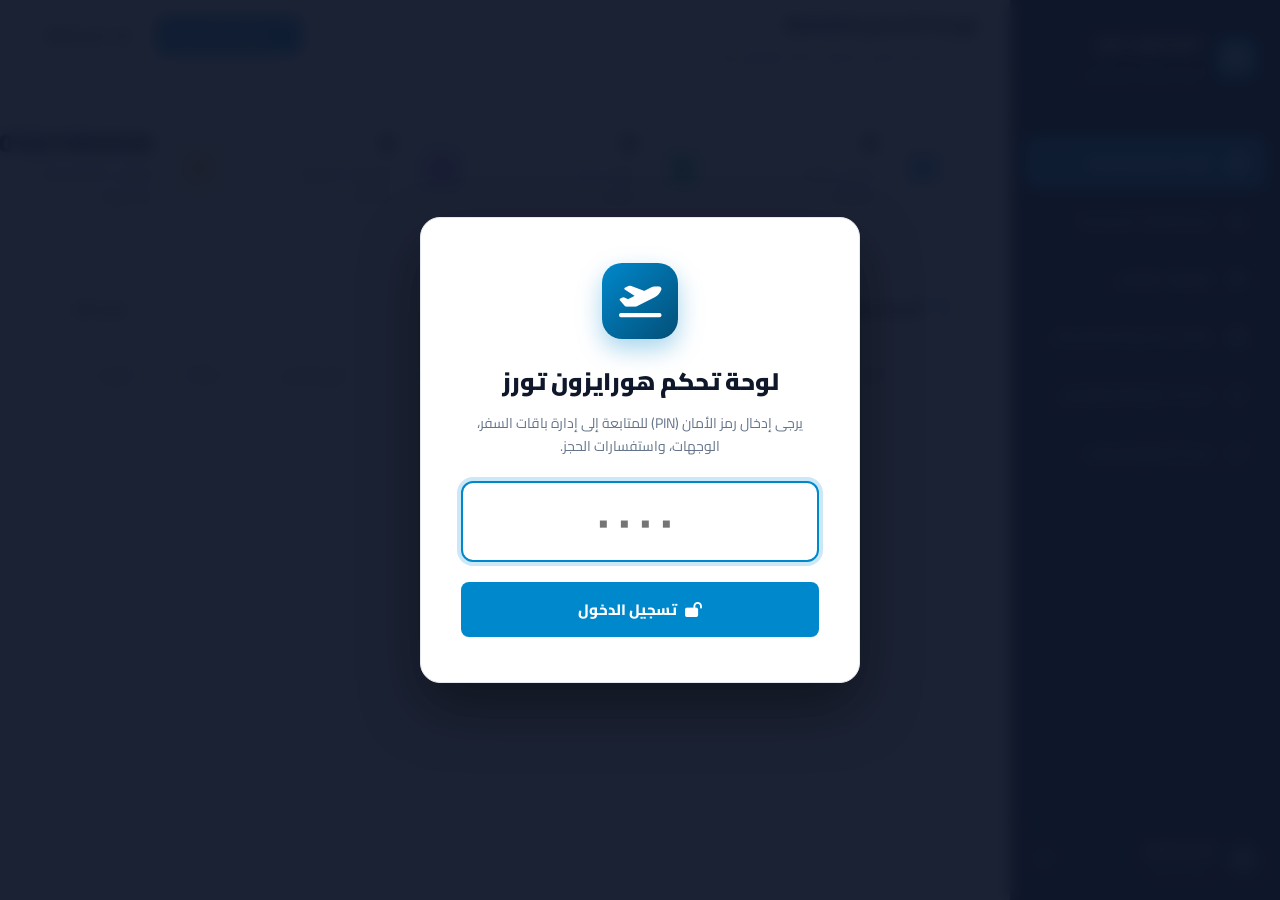
==== admin/index.html @ 6a856ed8 "Initial commit for Horizon Luxury Tours & Travel Agency with Admin Panel" ====
<!DOCTYPE html>
<html lang="ar" dir="rtl">
<head>
  <meta charset="UTF-8">
  <meta name="viewport" content="width=device-width, initial-scale=1.0">
  <title>لوحة التحكم الإدارية | هورايزون تورز للسياحة والسفر</title>
  <!-- Google Fonts: Cairo -->
  <link rel="preconnect" href="https://fonts.googleapis.com">
  <link rel="preconnect" href="https://fonts.gstatic.com" crossorigin>
  <link href="https://fonts.googleapis.com/css2?family=Cairo:wght@400;600;700;800;900&display=swap" rel="stylesheet">
  <!-- Font Awesome 6 -->
  <link rel="stylesheet" href="https://cdnjs.cloudflare.com/ajax/libs/font-awesome/6.5.1/css/all.min.css">
  
  <style>
    :root {
      --primary: #0088cc;
      --primary-hover: #006da3;
      --dark-sidebar: #0f172a;
      --dark-header: #1e293b;
      --bg: #f8fafc;
      --card-bg: #ffffff;
      --border: #e2e8f0;
      --border-focus: #0088cc;
      --text-main: #0f172a;
      --text-muted: #64748b;
      --success: #16a34a;
      --danger: #dc2626;
      --warning: #d97706;
      --font-cairo: 'Cairo', sans-serif;
    }

    * { box-sizing: border-box; margin: 0; padding: 0; }
    
    body {
      font-family: 'Cairo', sans-serif;
      font-size: 15px;
      direction: rtl;
      text-align: right;
      background: var(--bg);
      color: var(--text-main);
      display: flex;
      min-height: 100vh;
      -webkit-font-smoothing: antialiased;
    }

    /* Auth Overlay */
    .auth-overlay {
      position: fixed;
      top: 0; left: 0; width: 100vw; height: 100vh;
      background: rgba(15, 23, 42, 0.95);
      backdrop-filter: blur(8px);
      z-index: 99999;
      display: flex;
      align-items: center;
      justify-content: center;
      padding: 20px;
    }
    .auth-card {
      background: #ffffff;
      border-radius: 20px;
      padding: 45px 40px;
      width: 100%;
      max-width: 440px;
      text-align: center;
      box-shadow: 0 25px 60px rgba(0, 0, 0, 0.4);
      border: 1px solid var(--border);
    }
    .auth-icon {
      width: 76px;
      height: 76px;
      background: linear-gradient(135deg, #0088cc, #034f77);
      color: #ffffff;
      border-radius: 20px;
      display: flex;
      align-items: center;
      justify-content: center;
      font-size: 34px;
      margin: 0 auto 20px;
      box-shadow: 0 10px 25px rgba(0, 136, 204, 0.35);
    }
    .auth-title { font-size: 24px; font-weight: 900; margin-bottom: 8px; color: var(--text-main); }
    .auth-desc { font-size: 14px; color: var(--text-muted); margin-bottom: 24px; line-height: 1.6; }
    .auth-pin-input {
      width: 100%;
      font-size: 26px;
      font-weight: 900;
      letter-spacing: 10px;
      text-align: center;
      padding: 14px;
      border: 2px solid var(--border);
      border-radius: 12px;
      outline: none;
      margin-bottom: 20px;
      transition: all 0.25s;
      font-family: inherit;
    }
    .auth-pin-input:focus { border-color: var(--primary); box-shadow: 0 0 0 4px rgba(0, 136, 204, 0.2); }

    /* Sidebar */
    .admin-sidebar {
      width: 270px;
      background: var(--dark-sidebar);
      color: #ffffff;
      display: flex;
      flex-direction: column;
      flex-shrink: 0;
      position: sticky;
      top: 0;
      height: 100vh;
      border-left: 1px solid #1e293b;
      z-index: 100;
      transition: transform 0.3s ease;
    }
    .sidebar-brand {
      padding: 26px 22px;
      border-bottom: 1px solid #1e293b;
      display: flex;
      align-items: center;
      gap: 12px;
    }
    .brand-icon {
      width: 44px;
      height: 44px;
      background: var(--primary);
      border-radius: 12px;
      display: flex;
      align-items: center;
      justify-content: center;
      font-size: 22px;
      color: #fff;
    }
    .brand-text h2 { font-size: 17px; font-weight: 900; color: #ffffff; margin-bottom: 2px; }
    .brand-text span { font-size: 11px; color: #94a3b8; font-weight: 700; letter-spacing: 1px; }

    .sidebar-menu {
      list-style: none;
      padding: 20px 14px;
      display: flex;
      flex-direction: column;
      gap: 6px;
      flex-grow: 1;
      overflow-y: auto;
    }
    .menu-link {
      display: flex;
      align-items: center;
      gap: 14px;
      padding: 13px 18px;
      color: #cbd5e1;
      text-decoration: none;
      border-radius: 10px;
      font-weight: 700;
      font-size: 14px;
      transition: all 0.2s ease;
      cursor: pointer;
    }
    .menu-link i { font-size: 17px; width: 22px; text-align: center; color: #94a3b8; }
    .menu-link:hover { background: #1e293b; color: #ffffff; }
    .menu-link:hover i { color: var(--primary); }
    .menu-link.active {
      background: var(--primary);
      color: #ffffff;
      box-shadow: 0 4px 15px rgba(0, 136, 204, 0.3);
    }
    .menu-link.active i { color: #ffffff; }

    .sidebar-footer {
      padding: 18px;
      border-top: 1px solid #1e293b;
      display: flex;
      align-items: center;
      justify-content: space-between;
    }
    .user-pill { display: flex; align-items: center; gap: 10px; }
    .user-avatar {
      width: 38px; height: 38px;
      border-radius: 50%;
      background: #334155;
      display: flex; align-items: center; justify-content: center;
      font-weight: 900; font-size: 14px; color: #ffffff;
    }
    .user-name { font-size: 13.5px; font-weight: 800; color: #ffffff; }
    .user-role { font-size: 11px; color: #94a3b8; }
    .logout-btn {
      background: transparent;
      border: none;
      color: #94a3b8;
      font-size: 16px;
      cursor: pointer;
      padding: 8px;
      border-radius: 6px;
      transition: color 0.2s;
    }
    .logout-btn:hover { color: #f87171; }

    /* Main Content */
    .admin-main {
      flex-grow: 1;
      display: flex;
      flex-direction: column;
      min-width: 0;
      height: 100vh;
      overflow-y: auto;
    }

    /* Top Navigation */
    .admin-header {
      background: #ffffff;
      height: 72px;
      padding: 0 32px;
      display: flex;
      align-items: center;
      justify-content: space-between;
      border-bottom: 1px solid var(--border);
      position: sticky;
      top: 0;
      z-index: 90;
      flex-shrink: 0;
    }
    .header-title-box h1 { font-size: 20px; font-weight: 900; color: var(--text-main); }
    .header-title-box p { font-size: 12px; color: var(--text-muted); font-weight: 600; margin-top: 2px; }
    .header-actions { display: flex; align-items: center; gap: 14px; }
    
    .btn {
      display: inline-flex;
      align-items: center;
      gap: 8px;
      padding: 10px 18px;
      border-radius: 8px;
      font-family: inherit;
      font-size: 13.5px;
      font-weight: 800;
      cursor: pointer;
      border: 1px solid transparent;
      text-decoration: none;
      transition: all 0.2s ease;
    }
    .btn-primary { background: var(--primary); color: #ffffff; }
    .btn-primary:hover { background: var(--primary-hover); transform: translateY(-1px); }
    .btn-outline { background: #ffffff; border-color: var(--border); color: var(--text-main); }
    .btn-outline:hover { background: #f8fafc; border-color: #cbd5e1; }
    .btn-danger { background: #fef2f2; border-color: #fecaca; color: #dc2626; }
    .btn-danger:hover { background: #fee2e2; }
    .btn-success { background: #f0fdf4; border-color: #bbf7d0; color: #16a34a; }
    .btn-sm { padding: 6px 12px; font-size: 12.5px; }

    /* Content Area */
    .admin-body {
      padding: 32px;
      flex-grow: 1;
    }

    /* Stat Cards */
    .stats-grid {
      display: grid;
      grid-template-columns: repeat(auto-fit, minmax(220px, 1fr));
      gap: 20px;
      margin-bottom: 30px;
    }
    .stat-card {
      background: #ffffff;
      border-radius: 16px;
      padding: 24px;
      border: 1px solid var(--border);
      display: flex;
      align-items: center;
      gap: 18px;
      box-shadow: 0 2px 10px rgba(0,0,0,0.02);
      transition: transform 0.2s, box-shadow 0.2s;
    }
    .stat-card:hover { transform: translateY(-3px); box-shadow: 0 8px 25px rgba(0,0,0,0.06); }
    .stat-icon {
      width: 58px; height: 58px;
      border-radius: 14px;
      display: flex; align-items: center; justify-content: center;
      font-size: 24px; flex-shrink: 0;
    }
    .stat-blue { background: #e0f2fe; color: #0284c7; }
    .stat-green { background: #dcfce7; color: #16a34a; }
    .stat-purple { background: #f3e8ff; color: #9333ea; }
    .stat-amber { background: #fef3c7; color: #d97706; }
    .stat-val { font-size: 26px; font-weight: 900; line-height: 1.1; margin-bottom: 4px; }
    .stat-lbl { font-size: 12.5px; color: var(--text-muted); font-weight: 700; }

    /* Tables & Cards */
    .card-panel {
      background: #ffffff;
      border-radius: 16px;
      border: 1px solid var(--border);
      padding: 26px;
      box-shadow: 0 2px 10px rgba(0,0,0,0.02);
      margin-bottom: 24px;
    }
    .card-panel-header {
      display: flex;
      align-items: center;
      justify-content: space-between;
      margin-bottom: 22px;
      flex-wrap: wrap;
      gap: 14px;
    }
    .card-panel-title { font-size: 18px; font-weight: 900; display: flex; align-items: center; gap: 10px; }
    
    .table-responsive { width: 100%; overflow-x: auto; }
    table.data-table {
      width: 100%;
      border-collapse: collapse;
      text-align: right;
    }
    table.data-table th {
      padding: 14px 16px;
      background: #f8fafc;
      font-size: 12.5px;
      font-weight: 800;
      color: var(--text-muted);
      border-bottom: 1px solid var(--border);
    }
    table.data-table td {
      padding: 14px 16px;
      border-bottom: 1px solid var(--border);
      font-size: 13.5px;
      vertical-align: middle;
    }
    table.data-table tbody tr:hover { background: #f8fafc; }

    .tour-thumb {
      width: 52px;
      height: 52px;
      border-radius: 8px;
      object-fit: cover;
      border: 1px solid var(--border);
    }

    .badge {
      display: inline-block;
      padding: 4px 10px;
      border-radius: 6px;
      font-size: 11.5px;
      font-weight: 800;
    }
    .badge-primary { background: #e0f2fe; color: #0284c7; }
    .badge-success { background: #dcfce7; color: #16a34a; }
    .badge-warning { background: #fef3c7; color: #d97706; }
    .badge-danger { background: #fee2e2; color: #dc2626; }

    /* Forms */
    .form-group { margin-bottom: 18px; }
    .form-label { display: block; font-size: 13px; font-weight: 800; margin-bottom: 6px; color: var(--text-main); }
    .form-control {
      width: 100%;
      padding: 10px 14px;
      font-family: inherit;
      font-size: 13.5px;
      border: 1px solid var(--border);
      border-radius: 8px;
      background: #ffffff;
      outline: none;
      transition: border 0.2s, box-shadow 0.2s;
    }
    .form-control:focus {
      border-color: var(--primary);
      box-shadow: 0 0 0 3px rgba(0, 136, 204, 0.15);
    }
    .form-grid-2 { display: grid; grid-template-columns: 1fr 1fr; gap: 16px; }
    .form-grid-3 { display: grid; grid-template-columns: 1fr 1fr 1fr; gap: 16px; }

    /* Modal */
    .modal-backdrop {
      position: fixed;
      top: 0; left: 0; width: 100vw; height: 100vh;
      background: rgba(15, 23, 42, 0.6);
      backdrop-filter: blur(4px);
      z-index: 1000;
      display: none;
      align-items: center;
      justify-content: center;
      padding: 20px;
    }
    .modal-card {
      background: #ffffff;
      border-radius: 18px;
      width: 100%;
      max-width: 650px;
      max-height: 90vh;
      overflow-y: auto;
      border: 1px solid var(--border);
      box-shadow: 0 20px 50px rgba(0,0,0,0.25);
    }
    .modal-header {
      padding: 20px 24px;
      border-bottom: 1px solid var(--border);
      display: flex;
      align-items: center;
      justify-content: space-between;
      position: sticky;
      top: 0;
      background: #ffffff;
      z-index: 2;
    }
    .modal-header h3 { font-size: 18px; font-weight: 900; }
    .modal-close { background: none; border: none; font-size: 18px; color: var(--text-muted); cursor: pointer; }
    .modal-body { padding: 24px; }
    .modal-footer {
      padding: 16px 24px;
      border-top: 1px solid var(--border);
      display: flex;
      align-items: center;
      justify-content: flex-end;
      gap: 12px;
      position: sticky;
      bottom: 0;
      background: #f8fafc;
      z-index: 2;
    }

    /* Toast Notification */
    .admin-toast {
      position: fixed;
      bottom: 24px;
      left: 24px;
      background: #0f172a;
      color: #ffffff;
      padding: 14px 22px;
      border-radius: 10px;
      box-shadow: 0 10px 30px rgba(0,0,0,0.2);
      font-size: 14px;
      font-weight: 700;
      display: none;
      align-items: center;
      gap: 12px;
      z-index: 9999;
      animation: toastIn 0.3s ease;
    }
    @keyframes toastIn { from { opacity: 0; transform: translateY(20px); } to { opacity: 1; transform: translateY(0); } }

    /* Mobile Responsive */
    .mobile-menu-btn { display: none; }
    @media (max-width: 900px) {
      .admin-sidebar {
        position: fixed;
        left: auto;
        right: -270px;
        top: 0;
        bottom: 0;
        z-index: 9999;
      }
      .admin-sidebar.open {
        right: 0;
      }
      .mobile-menu-btn {
        display: inline-flex;
        background: none;
        border: none;
        font-size: 20px;
        color: var(--text-main);
        cursor: pointer;
      }
      .admin-body { padding: 20px 16px; }
      .form-grid-2, .form-grid-3 { grid-template-columns: 1fr; }
    }
  </style>
</head>
<body>

  <!-- Auth Screen -->
  <div class="auth-overlay" id="authScreen">
    <div class="auth-card">
      <div class="auth-icon">
        <i class="fa-solid fa-plane-departure"></i>
      </div>
      <h2 class="auth-title">لوحة تحكم هورايزون تورز</h2>
      <p class="auth-desc">يرجى إدخال رمز الأمان (PIN) للمتابعة إلى إدارة باقات السفر، الوجهات، واستفسارات الحجز.</p>
      <form onsubmit="handleAuth(event)">
        <input type="password" id="pinInput" class="auth-pin-input" placeholder="••••" maxlength="6" autofocus autocomplete="off">
        <div id="authError" style="display:none; color:#dc2626; font-size:13px; font-weight:800; margin-bottom:14px;">
          <i class="fa-solid fa-circle-exclamation"></i> رمز الأمان غير صحيح، حاول ثانية (الافتراضي: 1234)
        </div>
        <button type="submit" class="btn btn-primary" style="width:100%; justify-content:center; padding:12px; font-size:15px;">
          <i class="fa-solid fa-lock-open"></i> تسجيل الدخول
        </button>
      </form>
    </div>
  </div>

  <!-- Sidebar -->
  <aside class="admin-sidebar" id="adminSidebar">
    <div class="sidebar-brand">
      <div class="brand-icon">
        <i class="fa-solid fa-compass"></i>
      </div>
      <div class="brand-text">
        <h2>هورايزون تورز</h2>
        <span>HORIZON TOURS CMS</span>
      </div>
    </div>

    <ul class="sidebar-menu">
      <li>
        <a class="menu-link active" onclick="switchTab('tabOverview', this)">
          <i class="fa-solid fa-chart-pie"></i>
          <span>نظرة عامة وإحصائيات</span>
        </a>
      </li>
      <li>
        <a class="menu-link" onclick="switchTab('tabTours', this)">
          <i class="fa-solid fa-plane-up"></i>
          <span>إدارة الباقات السياحية</span>
        </a>
      </li>
      <li>
        <a class="menu-link" onclick="switchTab('tabDestinations', this)">
          <i class="fa-solid fa-earth-americas"></i>
          <span>الوجهات والدول</span>
        </a>
      </li>
      <li>
        <a class="menu-link" onclick="switchTab('tabInquiries', this)">
          <i class="fa-solid fa-calendar-check"></i>
          <span>طلبات الحجز والاستفسارات</span>
        </a>
      </li>
      <li>
        <a class="menu-link" onclick="switchTab('tabCMS', this)">
          <i class="fa-solid fa-sliders"></i>
          <span>إعدادات الوكالة والتواصل</span>
        </a>
      </li>
      <li>
        <a href="../index.html" target="_blank" class="menu-link">
          <i class="fa-solid fa-arrow-up-right-from-square"></i>
          <span>زيارة الموقع المباشر</span>
        </a>
      </li>
    </ul>

    <div class="sidebar-footer">
      <div class="user-pill">
        <div class="user-avatar">AD</div>
        <div>
          <div class="user-name">المدير العام</div>
          <div class="user-role">Horizon Admin</div>
        </div>
      </div>
      <button class="logout-btn" onclick="logoutAdmin()" title="تسجيل الخروج">
        <i class="fa-solid fa-right-from-bracket"></i>
      </button>
    </div>
  </aside>

  <!-- Main Container -->
  <main class="admin-main">
    <header class="admin-header">
      <div style="display:flex; align-items:center; gap:14px;">
        <button class="mobile-menu-btn" onclick="toggleSidebar()">
          <i class="fa-solid fa-bars"></i>
        </button>
        <div class="header-title-box">
          <h1 id="headerTitle">لوحة التحكم الشاملة</h1>
          <p>مرحباً بك، إدارة محتوى وحجوزات وكالة هورايزون تورز</p>
        </div>
      </div>

      <div class="header-actions">
        <button class="btn btn-primary btn-sm" onclick="openAddTourModal()">
          <i class="fa-solid fa-plus"></i> إضافة باقة جديدة
        </button>
        <button class="btn btn-outline btn-sm" onclick="exportDataJSON()" title="تحميل ملف البيانات المحدث">
          <i class="fa-solid fa-download"></i> تصدير JSON
        </button>
      </div>
    </header>

    <div class="admin-body">
      <!-- 1. OVERVIEW TAB -->
      <section id="tabOverview" class="admin-tab-pane">
        <div class="stats-grid">
          <div class="stat-card">
            <div class="stat-icon stat-blue"><i class="fa-solid fa-plane"></i></div>
            <div>
              <div class="stat-val" id="statToursCount">0</div>
              <div class="stat-lbl">إجمالي الباقات السياحية</div>
            </div>
          </div>
          <div class="stat-card">
            <div class="stat-icon stat-green"><i class="fa-solid fa-calendar-check"></i></div>
            <div>
              <div class="stat-val" id="statInquiriesCount">0</div>
              <div class="stat-lbl">طلبات الحجز الواردة</div>
            </div>
          </div>
          <div class="stat-card">
            <div class="stat-icon stat-purple"><i class="fa-solid fa-map-location-dot"></i></div>
            <div>
              <div class="stat-val" id="statDestsCount">5</div>
              <div class="stat-lbl">الوجهات العالمية النشطة</div>
            </div>
          </div>
          <div class="stat-card">
            <div class="stat-icon stat-amber"><i class="fa-brands fa-whatsapp"></i></div>
            <div>
              <div class="stat-val" id="statWhatsApp">01027093535</div>
              <div class="stat-lbl">واتساب الاستفسارات والحجوزات</div>
            </div>
          </div>
        </div>

        <div class="card-panel">
          <div class="card-panel-header">
            <div class="card-panel-title">
              <i class="fa-solid fa-clock-rotate-left" style="color:var(--primary);"></i>
              <span>أحدث طلبات الحجز والاستفسارات</span>
            </div>
            <button class="btn btn-outline btn-sm" onclick="switchTab('tabInquiries')">عرض الكل</button>
          </div>
          <div class="table-responsive">
            <table class="data-table">
              <thead>
                <tr>
                  <th>#</th>
                  <th>العميل</th>
                  <th>رقم الهاتف</th>
                  <th>الباقة المطلوبة</th>
                  <th>عدد المسافرين</th>
                  <th>تاريخ السفر</th>
                  <th>الحالة</th>
                  <th>الإجراء</th>
                </tr>
              </thead>
              <tbody id="overviewRecentInquiries">
                <!-- Injected via JS -->
              </tbody>
            </table>
          </div>
        </div>
      </section>

      <!-- 2. TOURS TAB -->
      <section id="tabTours" class="admin-tab-pane" style="display:none;">
        <div class="card-panel">
          <div class="card-panel-header">
            <div class="card-panel-title">
              <i class="fa-solid fa-plane-up" style="color:var(--primary);"></i>
              <span>قائمة الباقات السياحية الفاخرة</span>
            </div>
            <div style="display:flex; gap:10px; flex-wrap:wrap;">
              <input type="text" id="tourSearchInput" class="form-control" placeholder="بحث باسم الباقة أو الوجهة..." style="width:240px;" oninput="filterAdminTours()">
              <button class="btn btn-primary btn-sm" onclick="openAddTourModal()">
                <i class="fa-solid fa-plus"></i> إضافة باقة
              </button>
            </div>
          </div>

          <div class="table-responsive">
            <table class="data-table">
              <thead>
                <tr>
                  <th>الصورة</th>
                  <th>اسم الباقة</th>
                  <th>الوجهة</th>
                  <th>المدة</th>
                  <th>السعر (ر.س)</th>
                  <th>الشارة</th>
                  <th>مميزة</th>
                  <th>الإجراءات</th>
                </tr>
              </thead>
              <tbody id="toursTableBody">
                <!-- Injected via JS -->
              </tbody>
            </table>
          </div>
        </div>
      </section>

      <!-- 3. DESTINATIONS TAB -->
      <section id="tabDestinations" class="admin-tab-pane" style="display:none;">
        <div class="card-panel">
          <div class="card-panel-header">
            <div class="card-panel-title">
              <i class="fa-solid fa-earth-americas" style="color:var(--primary);"></i>
              <span>الوجهات السياحية المعتمدة</span>
            </div>
            <button class="btn btn-primary btn-sm" onclick="openAddDestModal()">
              <i class="fa-solid fa-plus"></i> إضافة وجهة
            </button>
          </div>

          <div class="table-responsive">
            <table class="data-table">
              <thead>
                <tr>
                  <th>الصورة</th>
                  <th>اسم الوجهة</th>
                  <th>المعرف (Slug)</th>
                  <th>الشارة الترويجية</th>
                  <th>الوصف المختصر</th>
                  <th>الإجراءات</th>
                </tr>
              </thead>
              <tbody id="destinationsTableBody">
                <!-- Injected via JS -->
              </tbody>
            </table>
          </div>
        </div>
      </section>

      <!-- 4. INQUIRIES TAB -->
      <section id="tabInquiries" class="admin-tab-pane" style="display:none;">
        <div class="card-panel">
          <div class="card-panel-header">
            <div class="card-panel-title">
              <i class="fa-solid fa-calendar-check" style="color:var(--primary);"></i>
              <span>سجل طلبات الحجز والاستفسارات</span>
            </div>
            <button class="btn btn-danger btn-sm" onclick="clearAllInquiries()">
              <i class="fa-solid fa-trash"></i> مسح السجل
            </button>
          </div>

          <div class="table-responsive">
            <table class="data-table">
              <thead>
                <tr>
                  <th>#</th>
                  <th>الاسم</th>
                  <th>الهاتف</th>
                  <th>البريد الإلكتروني</th>
                  <th>الباقة</th>
                  <th>التاريخ</th>
                  <th>الأفراد</th>
                  <th>ملاحظات</th>
                  <th>الإجراء</th>
                </tr>
              </thead>
              <tbody id="inquiriesTableBody">
                <!-- Injected via JS -->
              </tbody>
            </table>
          </div>
        </div>
      </section>

      <!-- 5. CMS TAB -->
      <section id="tabCMS" class="admin-tab-pane" style="display:none;">
        <div class="card-panel">
          <div class="card-panel-header">
            <div class="card-panel-title">
              <i class="fa-solid fa-sliders" style="color:var(--primary);"></i>
              <span>بيانات الوكالة والتواصل المباشر</span>
            </div>
            <button class="btn btn-primary btn-sm" onclick="saveCMSData()">
              <i class="fa-solid fa-floppy-disk"></i> حفظ التعديلات
            </button>
          </div>

          <form id="cmsForm" onsubmit="event.preventDefault(); saveCMSData();">
            <div class="form-grid-2">
              <div class="form-group">
                <label class="form-label">اسم الوكالة بالعربية</label>
                <input type="text" id="cmsAgencyName" class="form-control" value="وكالة هورايزون تورز للسياحة والسفر">
              </div>
              <div class="form-group">
                <label class="form-label">اسم الوكالة بالإنجليزية</label>
                <input type="text" id="cmsAgencyEn" class="form-control" value="HORIZON LUXURY TOURS">
              </div>
            </div>

            <div class="form-grid-3">
              <div class="form-group">
                <label class="form-label">رقم واتساب الحجوزات</label>
                <input type="text" id="cmsWhatsApp" class="form-control" value="01027093535">
              </div>
              <div class="form-group">
                <label class="form-label">الخط الساخن الموحد</label>
                <input type="text" id="cmsHotline" class="form-control" value="9200 88 777">
              </div>
              <div class="form-group">
                <label class="form-label">البريد الإلكتروني الرسمي</label>
                <input type="email" id="cmsEmail" class="form-control" value="concierge@horizon-tours.com">
              </div>
            </div>

            <div class="form-grid-2">
              <div class="form-group">
                <label class="form-label">العنوان والمقر الرئيسي</label>
                <input type="text" id="cmsAddress" class="form-control" value="برج المملكة، طريق الملك فهد، الرياض، المملكة العربية السعودية">
              </div>
              <div class="form-group">
                <label class="form-label">أوقات العمل واستقبال الاتصالات</label>
                <input type="text" id="cmsWorkingHours" class="form-control" value="السبت إلى الخميس: 9:00 ص - 10:00 م (خدمة الطوارئ 24/7)">
              </div>
            </div>

            <div class="form-grid-2">
              <div class="form-group">
                <label class="form-label">رمز أمان لوحة التحكم (PIN الجديد)</label>
                <input type="text" id="cmsAdminPin" class="form-control" value="1234" maxlength="6">
              </div>
              <div class="form-group">
                <label class="form-label">رقم الترخيص السياحي والاعتماد الدولي</label>
                <input type="text" id="cmsLicense" class="form-control" value="ترخيص وزارة السياحة رقم 73491/ت | عضو منظمة IATA المعتمد">
              </div>
            </div>

            <button type="submit" class="btn btn-primary" style="margin-top:10px;">
              <i class="fa-solid fa-check"></i> تطبيق وحفظ الإعدادات
            </button>
          </form>
        </div>
      </section>
    </div>
  </main>

  <!-- Modal: Add / Edit Tour -->
  <div class="modal-backdrop" id="tourModal">
    <div class="modal-card">
      <div class="modal-header">
        <h3 id="tourModalTitle">إضافة باقة سياحية جديدة</h3>
        <button class="modal-close" onclick="closeTourModal()"><i class="fa-solid fa-xmark"></i></button>
      </div>
      <form id="tourForm" onsubmit="handleSaveTour(event)">
        <div class="modal-body">
          <input type="hidden" id="modalTourId">
          <div class="form-group">
            <label class="form-label">عنوان الباقة *</label>
            <input type="text" id="modalTourName" class="form-control" required placeholder="مثال: رحلة المالديف الفاخرة">
          </div>
          <div class="form-grid-2">
            <div class="form-group">
              <label class="form-label">الوجهة *</label>
              <select id="modalTourDest" class="form-control" required>
                <option value="maldives">جزر المالديف</option>
                <option value="switzerland">سويسرا والألب</option>
                <option value="turkey">تركيا وكابادوكيا</option>
                <option value="egypt">مصر والأهرامات</option>
                <option value="alula">العلا التاريخية</option>
              </select>
            </div>
            <div class="form-group">
              <label class="form-label">المدة الزمنية *</label>
              <input type="text" id="modalTourDuration" class="form-control" required placeholder="مثال: 6 أيام / 5 ليالٍ">
            </div>
          </div>
          <div class="form-grid-2">
            <div class="form-group">
              <label class="form-label">السعر الحالي (ر.س) *</label>
              <input type="number" id="modalTourPrice" class="form-control" required placeholder="4850">
            </div>
            <div class="form-group">
              <label class="form-label">السعر السابق (قبل الخصم)</label>
              <input type="number" id="modalTourOldPrice" class="form-control" placeholder="6200">
            </div>
          </div>
          <div class="form-grid-2">
            <div class="form-group">
              <label class="form-label">الشارة الترويجية (Badge)</label>
              <input type="text" id="modalTourBadge" class="form-control" placeholder="خصم 22% أو الأكثر طلباً">
            </div>
            <div class="form-group">
              <label class="form-label">مسار صورة الباقة *</label>
              <input type="text" id="modalTourImage" class="form-control" required placeholder="images/maldives.jpg">
            </div>
          </div>
          <div class="form-group">
            <label class="form-label">وصف الباقة المختصر *</label>
            <textarea id="modalTourDesc" class="form-control" rows="3" required placeholder="شرح موجز عن الإقامة والخدمات..."></textarea>
          </div>
        </div>
        <div class="modal-footer">
          <button type="button" class="btn btn-outline" onclick="closeTourModal()">إلغاء</button>
          <button type="submit" class="btn btn-primary"><i class="fa-solid fa-floppy-disk"></i> حفظ الباقة</button>
        </div>
      </form>
    </div>
  </div>

  <!-- Toast -->
  <div class="admin-toast" id="adminToast">
    <i class="fa-solid fa-circle-check" style="color:#22c55e;"></i>
    <span id="toastMsg">تم تنفيذ العملية بنجاح!</span>
  </div>

  <script src="js/admin.js"></script>
</body>
</html>
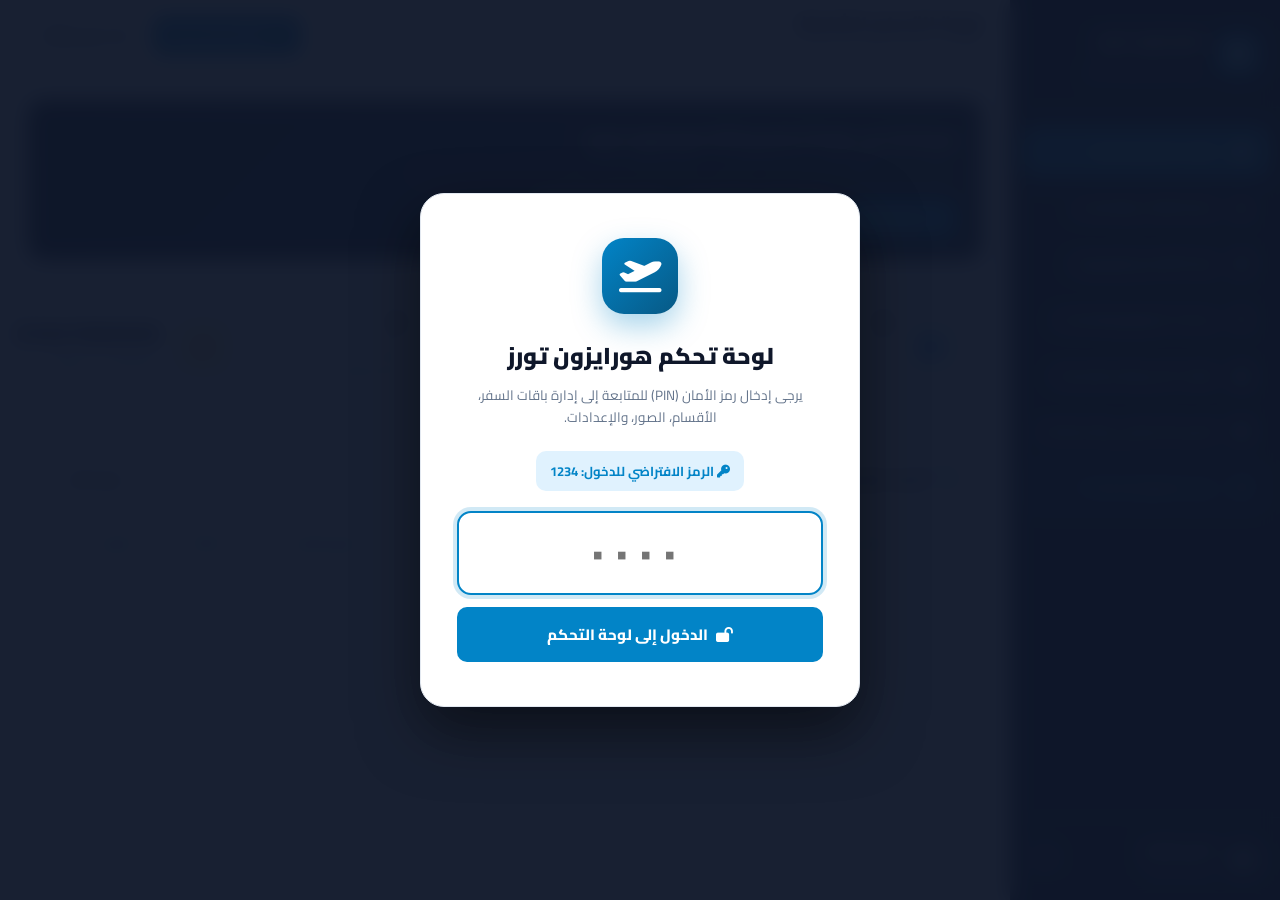
==== commit 7c2a43ea: "feat: complete real-time executive admin panel with full CRUD, device image upload, PIN 1234, and li" ====
--- a/admin/index.html
+++ b/admin/index.html
@@ -3,37 +3,37 @@
 <head>
   <meta charset="UTF-8">
   <meta name="viewport" content="width=device-width, initial-scale=1.0">
-  <title>لوحة التحكم الإدارية | هورايزون تورز للسياحة والسفر</title>
+  <title>لوحة التحكم الشاملة | هورايزون تورز للسياحة والسفر</title>
   <!-- Google Fonts: Cairo -->
   <link rel="preconnect" href="https://fonts.googleapis.com">
   <link rel="preconnect" href="https://fonts.gstatic.com" crossorigin>
-  <link href="https://fonts.googleapis.com/css2?family=Cairo:wght@400;600;700;800;900&display=swap" rel="stylesheet">
+  <link href="https://fonts.googleapis.com/css2?family=Cairo:wght@400;500;600;700;800;900&display=swap" rel="stylesheet">
   <!-- Font Awesome 6 -->
   <link rel="stylesheet" href="https://cdnjs.cloudflare.com/ajax/libs/font-awesome/6.5.1/css/all.min.css">
   
   <style>
     :root {
-      --primary: #0088cc;
-      --primary-hover: #006da3;
-      --dark-sidebar: #0f172a;
-      --dark-header: #1e293b;
+      --primary: #0284c7;
+      --primary-hover: #0369a1;
+      --primary-light: #e0f2fe;
+      --sidebar-bg: #0f172a;
+      --sidebar-hover: #1e293b;
       --bg: #f8fafc;
       --card-bg: #ffffff;
       --border: #e2e8f0;
-      --border-focus: #0088cc;
       --text-main: #0f172a;
       --text-muted: #64748b;
       --success: #16a34a;
       --danger: #dc2626;
       --warning: #d97706;
-      --font-cairo: 'Cairo', sans-serif;
+      --radius: 14px;
     }
 
     * { box-sizing: border-box; margin: 0; padding: 0; }
-    
+
     body {
       font-family: 'Cairo', sans-serif;
-      font-size: 15px;
+      font-size: 14.5px;
       direction: rtl;
       text-align: right;
       background: var(--bg);
@@ -43,12 +43,12 @@
       -webkit-font-smoothing: antialiased;
     }
 
-    /* Auth Overlay */
+    /* Auth Screen */
     .auth-overlay {
       position: fixed;
       top: 0; left: 0; width: 100vw; height: 100vh;
-      background: rgba(15, 23, 42, 0.95);
-      backdrop-filter: blur(8px);
+      background: rgba(15, 23, 42, 0.96);
+      backdrop-filter: blur(10px);
       z-index: 99999;
       display: flex;
       align-items: center;
@@ -57,49 +57,59 @@
     }
     .auth-card {
       background: #ffffff;
-      border-radius: 20px;
-      padding: 45px 40px;
+      border-radius: 24px;
+      padding: 44px 36px;
       width: 100%;
       max-width: 440px;
       text-align: center;
-      box-shadow: 0 25px 60px rgba(0, 0, 0, 0.4);
+      box-shadow: 0 25px 60px rgba(0, 0, 0, 0.5);
       border: 1px solid var(--border);
     }
     .auth-icon {
       width: 76px;
       height: 76px;
-      background: linear-gradient(135deg, #0088cc, #034f77);
+      background: linear-gradient(135deg, #0284c7, #075985);
       color: #ffffff;
-      border-radius: 20px;
+      border-radius: 22px;
       display: flex;
       align-items: center;
       justify-content: center;
       font-size: 34px;
       margin: 0 auto 20px;
-      box-shadow: 0 10px 25px rgba(0, 136, 204, 0.35);
-    }
-    .auth-title { font-size: 24px; font-weight: 900; margin-bottom: 8px; color: var(--text-main); }
-    .auth-desc { font-size: 14px; color: var(--text-muted); margin-bottom: 24px; line-height: 1.6; }
+      box-shadow: 0 12px 30px rgba(2, 132, 199, 0.35);
+    }
+    .auth-title { font-size: 23px; font-weight: 900; margin-bottom: 8px; color: var(--text-main); }
+    .auth-desc { font-size: 13.5px; color: var(--text-muted); margin-bottom: 22px; line-height: 1.6; }
     .auth-pin-input {
       width: 100%;
-      font-size: 26px;
+      font-size: 28px;
       font-weight: 900;
-      letter-spacing: 10px;
+      letter-spacing: 12px;
       text-align: center;
       padding: 14px;
       border: 2px solid var(--border);
-      border-radius: 12px;
+      border-radius: 14px;
       outline: none;
-      margin-bottom: 20px;
+      margin-bottom: 12px;
       transition: all 0.25s;
       font-family: inherit;
     }
-    .auth-pin-input:focus { border-color: var(--primary); box-shadow: 0 0 0 4px rgba(0, 136, 204, 0.2); }
+    .auth-pin-input:focus { border-color: var(--primary); box-shadow: 0 0 0 4px rgba(2, 132, 199, 0.18); }
+    .auth-hint {
+      font-size: 13px;
+      color: #0284c7;
+      font-weight: 700;
+      margin-bottom: 20px;
+      background: var(--primary-light);
+      padding: 8px 14px;
+      border-radius: 10px;
+      display: inline-block;
+    }
 
     /* Sidebar */
     .admin-sidebar {
       width: 270px;
-      background: var(--dark-sidebar);
+      background: var(--sidebar-bg);
       color: #ffffff;
       display: flex;
       flex-direction: column;
@@ -112,7 +122,7 @@
       transition: transform 0.3s ease;
     }
     .sidebar-brand {
-      padding: 26px 22px;
+      padding: 24px 20px;
       border-bottom: 1px solid #1e293b;
       display: flex;
       align-items: center;
@@ -129,12 +139,12 @@
       font-size: 22px;
       color: #fff;
     }
-    .brand-text h2 { font-size: 17px; font-weight: 900; color: #ffffff; margin-bottom: 2px; }
+    .brand-text h2 { font-size: 16.5px; font-weight: 900; color: #ffffff; margin-bottom: 2px; }
     .brand-text span { font-size: 11px; color: #94a3b8; font-weight: 700; letter-spacing: 1px; }
 
     .sidebar-menu {
       list-style: none;
-      padding: 20px 14px;
+      padding: 18px 12px;
       display: flex;
       flex-direction: column;
       gap: 6px;
@@ -145,22 +155,22 @@
       display: flex;
       align-items: center;
       gap: 14px;
-      padding: 13px 18px;
+      padding: 12px 16px;
       color: #cbd5e1;
       text-decoration: none;
-      border-radius: 10px;
+      border-radius: 12px;
       font-weight: 700;
       font-size: 14px;
       transition: all 0.2s ease;
       cursor: pointer;
     }
     .menu-link i { font-size: 17px; width: 22px; text-align: center; color: #94a3b8; }
-    .menu-link:hover { background: #1e293b; color: #ffffff; }
-    .menu-link:hover i { color: var(--primary); }
+    .menu-link:hover { background: var(--sidebar-hover); color: #ffffff; }
+    .menu-link:hover i { color: #38bdf8; }
     .menu-link.active {
       background: var(--primary);
       color: #ffffff;
-      box-shadow: 0 4px 15px rgba(0, 136, 204, 0.3);
+      box-shadow: 0 4px 15px rgba(2, 132, 199, 0.35);
     }
     .menu-link.active i { color: #ffffff; }
 
@@ -185,13 +195,13 @@
       background: transparent;
       border: none;
       color: #94a3b8;
-      font-size: 16px;
+      font-size: 17px;
       cursor: pointer;
       padding: 8px;
-      border-radius: 6px;
-      transition: color 0.2s;
-    }
-    .logout-btn:hover { color: #f87171; }
+      border-radius: 8px;
+      transition: all 0.2s;
+    }
+    .logout-btn:hover { color: #f87171; background: rgba(239, 68, 68, 0.1); }
 
     /* Main Content */
     .admin-main {
@@ -207,7 +217,7 @@
     .admin-header {
       background: #ffffff;
       height: 72px;
-      padding: 0 32px;
+      padding: 0 28px;
       display: flex;
       align-items: center;
       justify-content: space-between;
@@ -217,16 +227,16 @@
       z-index: 90;
       flex-shrink: 0;
     }
-    .header-title-box h1 { font-size: 20px; font-weight: 900; color: var(--text-main); }
+    .header-title-box h1 { font-size: 19px; font-weight: 900; color: var(--text-main); }
     .header-title-box p { font-size: 12px; color: var(--text-muted); font-weight: 600; margin-top: 2px; }
-    .header-actions { display: flex; align-items: center; gap: 14px; }
+    .header-actions { display: flex; align-items: center; gap: 10px; }
     
     .btn {
       display: inline-flex;
       align-items: center;
       gap: 8px;
       padding: 10px 18px;
-      border-radius: 8px;
+      border-radius: 10px;
       font-family: inherit;
       font-size: 13.5px;
       font-weight: 800;
@@ -242,35 +252,35 @@
     .btn-danger { background: #fef2f2; border-color: #fecaca; color: #dc2626; }
     .btn-danger:hover { background: #fee2e2; }
     .btn-success { background: #f0fdf4; border-color: #bbf7d0; color: #16a34a; }
-    .btn-sm { padding: 6px 12px; font-size: 12.5px; }
+    .btn-sm { padding: 7px 14px; font-size: 12.5px; }
 
     /* Content Area */
     .admin-body {
-      padding: 32px;
+      padding: 28px;
       flex-grow: 1;
     }
 
     /* Stat Cards */
     .stats-grid {
       display: grid;
-      grid-template-columns: repeat(auto-fit, minmax(220px, 1fr));
-      gap: 20px;
-      margin-bottom: 30px;
+      grid-template-columns: repeat(auto-fit, minmax(210px, 1fr));
+      gap: 18px;
+      margin-bottom: 26px;
     }
     .stat-card {
       background: #ffffff;
       border-radius: 16px;
-      padding: 24px;
+      padding: 22px;
       border: 1px solid var(--border);
       display: flex;
       align-items: center;
-      gap: 18px;
-      box-shadow: 0 2px 10px rgba(0,0,0,0.02);
+      gap: 16px;
+      box-shadow: 0 2px 8px rgba(0,0,0,0.02);
       transition: transform 0.2s, box-shadow 0.2s;
     }
-    .stat-card:hover { transform: translateY(-3px); box-shadow: 0 8px 25px rgba(0,0,0,0.06); }
+    .stat-card:hover { transform: translateY(-2px); box-shadow: 0 8px 24px rgba(0,0,0,0.05); }
     .stat-icon {
-      width: 58px; height: 58px;
+      width: 54px; height: 54px;
       border-radius: 14px;
       display: flex; align-items: center; justify-content: center;
       font-size: 24px; flex-shrink: 0;
@@ -279,27 +289,44 @@
     .stat-green { background: #dcfce7; color: #16a34a; }
     .stat-purple { background: #f3e8ff; color: #9333ea; }
     .stat-amber { background: #fef3c7; color: #d97706; }
-    .stat-val { font-size: 26px; font-weight: 900; line-height: 1.1; margin-bottom: 4px; }
-    .stat-lbl { font-size: 12.5px; color: var(--text-muted); font-weight: 700; }
+    .stat-val { font-size: 24px; font-weight: 900; line-height: 1.1; margin-bottom: 4px; }
+    .stat-lbl { font-size: 12px; color: var(--text-muted); font-weight: 700; }
+
+    /* Quick Action Banner */
+    .quick-actions-bar {
+      background: linear-gradient(135deg, #0f172a, #1e293b);
+      color: #ffffff;
+      border-radius: 16px;
+      padding: 22px 26px;
+      display: flex;
+      align-items: center;
+      justify-content: space-between;
+      gap: 16px;
+      margin-bottom: 26px;
+      flex-wrap: wrap;
+    }
+    .quick-actions-bar h3 { font-size: 18px; font-weight: 900; margin-bottom: 4px; color: #fff; }
+    .quick-actions-bar p { font-size: 13px; color: #94a3b8; }
+    .quick-actions-btns { display: flex; gap: 10px; flex-wrap: wrap; }
 
     /* Tables & Cards */
     .card-panel {
       background: #ffffff;
       border-radius: 16px;
       border: 1px solid var(--border);
-      padding: 26px;
-      box-shadow: 0 2px 10px rgba(0,0,0,0.02);
+      padding: 24px;
+      box-shadow: 0 2px 8px rgba(0,0,0,0.02);
       margin-bottom: 24px;
     }
     .card-panel-header {
       display: flex;
       align-items: center;
       justify-content: space-between;
-      margin-bottom: 22px;
+      margin-bottom: 20px;
       flex-wrap: wrap;
       gap: 14px;
     }
-    .card-panel-title { font-size: 18px; font-weight: 900; display: flex; align-items: center; gap: 10px; }
+    .card-panel-title { font-size: 17.5px; font-weight: 900; display: flex; align-items: center; gap: 10px; }
     
     .table-responsive { width: 100%; overflow-x: auto; }
     table.data-table {
@@ -308,15 +335,16 @@
       text-align: right;
     }
     table.data-table th {
-      padding: 14px 16px;
+      padding: 13px 16px;
       background: #f8fafc;
-      font-size: 12.5px;
+      font-size: 12px;
       font-weight: 800;
       color: var(--text-muted);
       border-bottom: 1px solid var(--border);
+      white-space: nowrap;
     }
     table.data-table td {
-      padding: 14px 16px;
+      padding: 13px 16px;
       border-bottom: 1px solid var(--border);
       font-size: 13.5px;
       vertical-align: middle;
@@ -324,11 +352,12 @@
     table.data-table tbody tr:hover { background: #f8fafc; }
 
     .tour-thumb {
-      width: 52px;
-      height: 52px;
+      width: 58px;
+      height: 48px;
       border-radius: 8px;
       object-fit: cover;
       border: 1px solid var(--border);
+      display: block;
     }
 
     .badge {
@@ -337,6 +366,7 @@
       border-radius: 6px;
       font-size: 11.5px;
       font-weight: 800;
+      white-space: nowrap;
     }
     .badge-primary { background: #e0f2fe; color: #0284c7; }
     .badge-success { background: #dcfce7; color: #16a34a; }
@@ -352,24 +382,60 @@
       font-family: inherit;
       font-size: 13.5px;
       border: 1px solid var(--border);
-      border-radius: 8px;
+      border-radius: 10px;
       background: #ffffff;
       outline: none;
       transition: border 0.2s, box-shadow 0.2s;
     }
     .form-control:focus {
       border-color: var(--primary);
-      box-shadow: 0 0 0 3px rgba(0, 136, 204, 0.15);
+      box-shadow: 0 0 0 3px rgba(2, 132, 199, 0.15);
     }
     .form-grid-2 { display: grid; grid-template-columns: 1fr 1fr; gap: 16px; }
     .form-grid-3 { display: grid; grid-template-columns: 1fr 1fr 1fr; gap: 16px; }
+
+    /* Image Upload UI */
+    .image-uploader-box {
+      border: 2px dashed #cbd5e1;
+      border-radius: 12px;
+      padding: 16px;
+      text-align: center;
+      background: #f8fafc;
+      transition: border-color 0.2s;
+      cursor: pointer;
+      position: relative;
+    }
+    .image-uploader-box:hover { border-color: var(--primary); }
+    .image-preview-thumb {
+      width: 100%;
+      max-height: 160px;
+      object-fit: cover;
+      border-radius: 8px;
+      margin-top: 10px;
+      border: 1px solid var(--border);
+      display: none;
+    }
+    .preset-pill {
+      display: inline-block;
+      padding: 4px 10px;
+      background: #f1f5f9;
+      border-radius: 6px;
+      font-size: 11.5px;
+      font-weight: 700;
+      color: #334155;
+      cursor: pointer;
+      margin: 2px;
+      border: 1px solid #e2e8f0;
+      transition: all 0.2s;
+    }
+    .preset-pill:hover { background: #e0f2fe; color: #0284c7; border-color: #38bdf8; }
 
     /* Modal */
     .modal-backdrop {
       position: fixed;
       top: 0; left: 0; width: 100vw; height: 100vh;
-      background: rgba(15, 23, 42, 0.6);
-      backdrop-filter: blur(4px);
+      background: rgba(15, 23, 42, 0.7);
+      backdrop-filter: blur(5px);
       z-index: 1000;
       display: none;
       align-items: center;
@@ -378,13 +444,13 @@
     }
     .modal-card {
       background: #ffffff;
-      border-radius: 18px;
+      border-radius: 20px;
       width: 100%;
-      max-width: 650px;
+      max-width: 680px;
       max-height: 90vh;
       overflow-y: auto;
       border: 1px solid var(--border);
-      box-shadow: 0 20px 50px rgba(0,0,0,0.25);
+      box-shadow: 0 20px 60px rgba(0,0,0,0.3);
     }
     .modal-header {
       padding: 20px 24px;
@@ -398,7 +464,7 @@
       z-index: 2;
     }
     .modal-header h3 { font-size: 18px; font-weight: 900; }
-    .modal-close { background: none; border: none; font-size: 18px; color: var(--text-muted); cursor: pointer; }
+    .modal-close { background: none; border: none; font-size: 18px; color: var(--text-muted); cursor: pointer; padding: 4px; }
     .modal-body { padding: 24px; }
     .modal-footer {
       padding: 16px 24px;
@@ -421,15 +487,16 @@
       background: #0f172a;
       color: #ffffff;
       padding: 14px 22px;
-      border-radius: 10px;
-      box-shadow: 0 10px 30px rgba(0,0,0,0.2);
+      border-radius: 12px;
+      box-shadow: 0 10px 30px rgba(0,0,0,0.25);
       font-size: 14px;
-      font-weight: 700;
+      font-weight: 800;
       display: none;
       align-items: center;
       gap: 12px;
       z-index: 9999;
       animation: toastIn 0.3s ease;
+      border-right: 4px solid var(--primary);
     }
     @keyframes toastIn { from { opacity: 0; transform: translateY(20px); } to { opacity: 1; transform: translateY(0); } }
 
@@ -439,7 +506,7 @@
       .admin-sidebar {
         position: fixed;
         left: auto;
-        right: -270px;
+        right: -280px;
         top: 0;
         bottom: 0;
         z-index: 9999;
@@ -455,7 +522,7 @@
         color: var(--text-main);
         cursor: pointer;
       }
-      .admin-body { padding: 20px 16px; }
+      .admin-body { padding: 18px 14px; }
       .form-grid-2, .form-grid-3 { grid-template-columns: 1fr; }
     }
   </style>
@@ -469,14 +536,19 @@
         <i class="fa-solid fa-plane-departure"></i>
       </div>
       <h2 class="auth-title">لوحة تحكم هورايزون تورز</h2>
-      <p class="auth-desc">يرجى إدخال رمز الأمان (PIN) للمتابعة إلى إدارة باقات السفر، الوجهات، واستفسارات الحجز.</p>
+      <p class="auth-desc">يرجى إدخال رمز الأمان (PIN) للمتابعة إلى إدارة باقات السفر، الأقسام، الصور، والإعدادات.</p>
+      
+      <div class="auth-hint">
+        <i class="fa-solid fa-key"></i> الرمز الافتراضي للدخول: <strong>1234</strong>
+      </div>
+
       <form onsubmit="handleAuth(event)">
         <input type="password" id="pinInput" class="auth-pin-input" placeholder="••••" maxlength="6" autofocus autocomplete="off">
         <div id="authError" style="display:none; color:#dc2626; font-size:13px; font-weight:800; margin-bottom:14px;">
           <i class="fa-solid fa-circle-exclamation"></i> رمز الأمان غير صحيح، حاول ثانية (الافتراضي: 1234)
         </div>
         <button type="submit" class="btn btn-primary" style="width:100%; justify-content:center; padding:12px; font-size:15px;">
-          <i class="fa-solid fa-lock-open"></i> تسجيل الدخول
+          <i class="fa-solid fa-lock-open"></i> الدخول إلى لوحة التحكم
         </button>
       </form>
     </div>
@@ -490,7 +562,7 @@
       </div>
       <div class="brand-text">
         <h2>هورايزون تورز</h2>
-        <span>HORIZON TOURS CMS</span>
+        <span>لوحة الإدارة والتحكم</span>
       </div>
     </div>
 
@@ -504,13 +576,19 @@
       <li>
         <a class="menu-link" onclick="switchTab('tabTours', this)">
           <i class="fa-solid fa-plane-up"></i>
-          <span>إدارة الباقات السياحية</span>
+          <span>إدارة الباقات والمنتجات</span>
         </a>
       </li>
       <li>
         <a class="menu-link" onclick="switchTab('tabDestinations', this)">
           <i class="fa-solid fa-earth-americas"></i>
-          <span>الوجهات والدول</span>
+          <span>إدارة الأقسام والوجهات</span>
+        </a>
+      </li>
+      <li>
+        <a class="menu-link" onclick="switchTab('tabCMS', this)">
+          <i class="fa-solid fa-sliders"></i>
+          <span>إعدادات الموقع والصفحات</span>
         </a>
       </li>
       <li>
@@ -520,15 +598,15 @@
         </a>
       </li>
       <li>
-        <a class="menu-link" onclick="switchTab('tabCMS', this)">
-          <i class="fa-solid fa-sliders"></i>
-          <span>إعدادات الوكالة والتواصل</span>
+        <a class="menu-link" onclick="switchTab('tabBackup', this)">
+          <i class="fa-solid fa-database"></i>
+          <span>النسخ الاحتياطي والاستعادة</span>
         </a>
       </li>
       <li>
-        <a href="../index.html" target="_blank" class="menu-link">
-          <i class="fa-solid fa-arrow-up-right-from-square"></i>
-          <span>زيارة الموقع المباشر</span>
+        <a href="../index.html" target="_blank" class="menu-link" style="color:#38bdf8; background:rgba(56,189,248,0.08);">
+          <i class="fa-solid fa-arrow-up-right-from-square" style="color:#38bdf8;"></i>
+          <span>عرض الموقع المباشر ↗</span>
         </a>
       </li>
     </ul>
@@ -556,15 +634,15 @@
         </button>
         <div class="header-title-box">
           <h1 id="headerTitle">لوحة التحكم الشاملة</h1>
-          <p>مرحباً بك، إدارة محتوى وحجوزات وكالة هورايزون تورز</p>
+          <p>إدارة كافة المنتجات والرحلات، الأقسام، الصور، والتواصل المباشر</p>
         </div>
       </div>
 
       <div class="header-actions">
         <button class="btn btn-primary btn-sm" onclick="openAddTourModal()">
-          <i class="fa-solid fa-plus"></i> إضافة باقة جديدة
+          <i class="fa-solid fa-plus"></i> إضافة رحلة جديدة
         </button>
-        <button class="btn btn-outline btn-sm" onclick="exportDataJSON()" title="تحميل ملف البيانات المحدث">
+        <button class="btn btn-outline btn-sm" onclick="exportDataJSON()" title="تنزيل نسخة احتياطية من البيانات">
           <i class="fa-solid fa-download"></i> تصدير JSON
         </button>
       </div>
@@ -573,33 +651,46 @@
     <div class="admin-body">
       <!-- 1. OVERVIEW TAB -->
       <section id="tabOverview" class="admin-tab-pane">
+        <!-- Quick Action Bar -->
+        <div class="quick-actions-bar">
+          <div>
+            <h3>مرحباً بك في لوحة تحكم وكالة هورايزون تورز!</h3>
+            <p>يمكنك من هنا إضافة وتعديل الباقات، الأقسام، الصور، وأسعار الرحلات وتنعكس فوراً على المتجر مباشرة.</p>
+          </div>
+          <div class="quick-actions-btns">
+            <button class="btn btn-primary btn-sm" onclick="openAddTourModal()"><i class="fa-solid fa-plus"></i> إضافة باقة</button>
+            <button class="btn btn-outline btn-sm" onclick="openAddDestModal()"><i class="fa-solid fa-folder-plus"></i> إضافة قسم/وجهة</button>
+            <button class="btn btn-outline btn-sm" onclick="switchTab('tabCMS')"><i class="fa-solid fa-pen"></i> إعدادات الموقع</button>
+          </div>
+        </div>
+
         <div class="stats-grid">
           <div class="stat-card">
             <div class="stat-icon stat-blue"><i class="fa-solid fa-plane"></i></div>
             <div>
-              <div class="stat-val" id="statToursCount">0</div>
+              <div class="stat-val" id="statToursCount">8</div>
               <div class="stat-lbl">إجمالي الباقات السياحية</div>
+            </div>
+          </div>
+          <div class="stat-card">
+            <div class="stat-icon stat-purple"><i class="fa-solid fa-map-location-dot"></i></div>
+            <div>
+              <div class="stat-val" id="statDestsCount">5</div>
+              <div class="stat-lbl">الأقسام والوجهات النشطة</div>
             </div>
           </div>
           <div class="stat-card">
             <div class="stat-icon stat-green"><i class="fa-solid fa-calendar-check"></i></div>
             <div>
               <div class="stat-val" id="statInquiriesCount">0</div>
-              <div class="stat-lbl">طلبات الحجز الواردة</div>
-            </div>
-          </div>
-          <div class="stat-card">
-            <div class="stat-icon stat-purple"><i class="fa-solid fa-map-location-dot"></i></div>
-            <div>
-              <div class="stat-val" id="statDestsCount">5</div>
-              <div class="stat-lbl">الوجهات العالمية النشطة</div>
+              <div class="stat-lbl">طلبات الحجز والاستفسارات</div>
             </div>
           </div>
           <div class="stat-card">
             <div class="stat-icon stat-amber"><i class="fa-brands fa-whatsapp"></i></div>
             <div>
               <div class="stat-val" id="statWhatsApp">01027093535</div>
-              <div class="stat-lbl">واتساب الاستفسارات والحجوزات</div>
+              <div class="stat-lbl">رقم واتساب الحجوزات</div>
             </div>
           </div>
         </div>
@@ -618,7 +709,7 @@
                 <tr>
                   <th>#</th>
                   <th>العميل</th>
-                  <th>رقم الهاتف</th>
+                  <th>الهاتف</th>
                   <th>الباقة المطلوبة</th>
                   <th>عدد المسافرين</th>
                   <th>تاريخ السفر</th>
@@ -626,9 +717,7 @@
                   <th>الإجراء</th>
                 </tr>
               </thead>
-              <tbody id="overviewRecentInquiries">
-                <!-- Injected via JS -->
-              </tbody>
+              <tbody id="overviewRecentInquiries"></tbody>
             </table>
           </div>
         </div>
@@ -640,12 +729,12 @@
           <div class="card-panel-header">
             <div class="card-panel-title">
               <i class="fa-solid fa-plane-up" style="color:var(--primary);"></i>
-              <span>قائمة الباقات السياحية الفاخرة</span>
+              <span>إدارة الباقات والمنتجات السياحية</span>
             </div>
             <div style="display:flex; gap:10px; flex-wrap:wrap;">
-              <input type="text" id="tourSearchInput" class="form-control" placeholder="بحث باسم الباقة أو الوجهة..." style="width:240px;" oninput="filterAdminTours()">
+              <input type="text" id="tourSearchInput" class="form-control" placeholder="بحث باسم الباقة أو الوجهة..." style="width:230px;" oninput="filterAdminTours()">
               <button class="btn btn-primary btn-sm" onclick="openAddTourModal()">
-                <i class="fa-solid fa-plus"></i> إضافة باقة
+                <i class="fa-solid fa-plus"></i> إضافة باقة جديدة
               </button>
             </div>
           </div>
@@ -655,18 +744,16 @@
               <thead>
                 <tr>
                   <th>الصورة</th>
-                  <th>اسم الباقة</th>
-                  <th>الوجهة</th>
+                  <th>اسم الباقة / الرحلة</th>
+                  <th>القسم / الوجهة</th>
                   <th>المدة</th>
                   <th>السعر (ر.س)</th>
                   <th>الشارة</th>
-                  <th>مميزة</th>
+                  <th>الرئيسية</th>
                   <th>الإجراءات</th>
                 </tr>
               </thead>
-              <tbody id="toursTableBody">
-                <!-- Injected via JS -->
-              </tbody>
+              <tbody id="toursTableBody"></tbody>
             </table>
           </div>
         </div>
@@ -678,10 +765,10 @@
           <div class="card-panel-header">
             <div class="card-panel-title">
               <i class="fa-solid fa-earth-americas" style="color:var(--primary);"></i>
-              <span>الوجهات السياحية المعتمدة</span>
+              <span>إدارة الأقسام والوجهات السياحية</span>
             </div>
             <button class="btn btn-primary btn-sm" onclick="openAddDestModal()">
-              <i class="fa-solid fa-plus"></i> إضافة وجهة
+              <i class="fa-solid fa-plus"></i> إضافة قسم / وجهة جديدة
             </button>
           </div>
 
@@ -690,22 +777,109 @@
               <thead>
                 <tr>
                   <th>الصورة</th>
-                  <th>اسم الوجهة</th>
+                  <th>اسم الوجهة / القسم</th>
                   <th>المعرف (Slug)</th>
                   <th>الشارة الترويجية</th>
                   <th>الوصف المختصر</th>
                   <th>الإجراءات</th>
                 </tr>
               </thead>
-              <tbody id="destinationsTableBody">
-                <!-- Injected via JS -->
-              </tbody>
+              <tbody id="destinationsTableBody"></tbody>
             </table>
           </div>
         </div>
       </section>
 
-      <!-- 4. INQUIRIES TAB -->
+      <!-- 4. CMS TAB -->
+      <section id="tabCMS" class="admin-tab-pane" style="display:none;">
+        <div class="card-panel">
+          <div class="card-panel-header">
+            <div class="card-panel-title">
+              <i class="fa-solid fa-sliders" style="color:var(--primary);"></i>
+              <span>إعدادات الموقع ونصوص الصفحات</span>
+            </div>
+            <button class="btn btn-primary btn-sm" onclick="saveCMSData()">
+              <i class="fa-solid fa-floppy-disk"></i> حفظ كافة الإعدادات
+            </button>
+          </div>
+
+          <form id="cmsForm" onsubmit="event.preventDefault(); saveCMSData();">
+            <h4 style="font-size:15px; font-weight:800; margin-bottom:14px; color:var(--primary);"><i class="fa-solid fa-bullhorn"></i> نصوص الصفحة الرئيسية والترويج</h4>
+            <div class="form-group">
+              <label class="form-label">نص شريط الإعلانات أعلى الموقع (Top Announcement)</label>
+              <input type="text" id="cmsTopbarAnnouncement" class="form-control" value="عروض حصرية تصل إلى 35% على باقات المالديف وسويسرا عند الحجز المبكر هذا الأسبوع!">
+            </div>
+            <div class="form-grid-2">
+              <div class="form-group">
+                <label class="form-label">العنوان الرئيسي للبانر (Hero Headline)</label>
+                <input type="text" id="cmsHeroTitle" class="form-control" value="اكتشف روعة العالم مع برامج هورايزون السياحية الفاخرة">
+              </div>
+              <div class="form-group">
+                <label class="form-label">الوصف الترويجي أسفل العنوان الرئيسي</label>
+                <input type="text" id="cmsHeroDesc" class="form-control" value="أفخم الرحلات المنظمة وحجوزات الفنادق والمنتجعات حول العالم مع أفضل تجربة عملاء وخدمات كونسيرج متكاملة 24/7.">
+              </div>
+            </div>
+
+            <hr style="margin:24px 0; border:0; border-top:1px solid var(--border);">
+
+            <h4 style="font-size:15px; font-weight:800; margin-bottom:14px; color:var(--primary);"><i class="fa-solid fa-building"></i> بيانات الوكالة والتواصل المباشر</h4>
+            <div class="form-grid-2">
+              <div class="form-group">
+                <label class="form-label">اسم الوكالة بالعربية</label>
+                <input type="text" id="cmsAgencyName" class="form-control" value="وكالة هورايزون تورز للسياحة والسفر">
+              </div>
+              <div class="form-group">
+                <label class="form-label">اسم الوكالة بالإنجليزية</label>
+                <input type="text" id="cmsAgencyEn" class="form-control" value="HORIZON LUXURY ESCAPES">
+              </div>
+            </div>
+
+            <div class="form-grid-3">
+              <div class="form-group">
+                <label class="form-label">رقم واتساب الحجوزات المباشر *</label>
+                <input type="text" id="cmsWhatsApp" class="form-control" value="01027093535">
+                <small style="color:var(--text-muted); font-size:11.5px;">يستخدم تلقائياً في أزرار الحجز عبر الواتساب</small>
+              </div>
+              <div class="form-group">
+                <label class="form-label">الخط الساخن الموحد</label>
+                <input type="text" id="cmsHotline" class="form-control" value="9200 88 777">
+              </div>
+              <div class="form-group">
+                <label class="form-label">البريد الإلكتروني الرسمي</label>
+                <input type="email" id="cmsEmail" class="form-control" value="booking@horizon-travel.com">
+              </div>
+            </div>
+
+            <div class="form-grid-2">
+              <div class="form-group">
+                <label class="form-label">العنوان والمقر الرئيسي</label>
+                <input type="text" id="cmsAddress" class="form-control" value="برج المملكة، طريق الملك فهد، الرياض، المملكة العربية السعودية">
+              </div>
+              <div class="form-group">
+                <label class="form-label">أوقات العمل واستقبال الاتصالات</label>
+                <input type="text" id="cmsWorkingHours" class="form-control" value="السبت إلى الخميس: 9:00 ص - 10:00 م (خدمة الطوارئ 24/7)">
+              </div>
+            </div>
+
+            <div class="form-grid-2">
+              <div class="form-group">
+                <label class="form-label">رمز أمان لوحة التحكم (PIN الجديد)</label>
+                <input type="text" id="cmsAdminPin" class="form-control" value="1234" maxlength="6">
+              </div>
+              <div class="form-group">
+                <label class="form-label">رقم الترخيص والاعتماد الدولي</label>
+                <input type="text" id="cmsLicense" class="form-control" value="ترخيص وزارة السياحة رقم 73491/ت | عضو منظمة IATA المعتمد">
+              </div>
+            </div>
+
+            <button type="submit" class="btn btn-primary" style="margin-top:10px; padding:12px 24px;">
+              <i class="fa-solid fa-check"></i> حفظ وتطبيق الإعدادات
+            </button>
+          </form>
+        </div>
+      </section>
+
+      <!-- 5. INQUIRIES TAB -->
       <section id="tabInquiries" class="admin-tab-pane" style="display:none;">
         <div class="card-panel">
           <div class="card-panel-header">
@@ -725,7 +899,7 @@
                   <th>#</th>
                   <th>الاسم</th>
                   <th>الهاتف</th>
-                  <th>البريد الإلكتروني</th>
+                  <th>البريد</th>
                   <th>الباقة</th>
                   <th>التاريخ</th>
                   <th>الأفراد</th>
@@ -733,80 +907,45 @@
                   <th>الإجراء</th>
                 </tr>
               </thead>
-              <tbody id="inquiriesTableBody">
-                <!-- Injected via JS -->
-              </tbody>
+              <tbody id="inquiriesTableBody"></tbody>
             </table>
           </div>
         </div>
       </section>
 
-      <!-- 5. CMS TAB -->
-      <section id="tabCMS" class="admin-tab-pane" style="display:none;">
+      <!-- 6. BACKUP TAB -->
+      <section id="tabBackup" class="admin-tab-pane" style="display:none;">
         <div class="card-panel">
           <div class="card-panel-header">
             <div class="card-panel-title">
-              <i class="fa-solid fa-sliders" style="color:var(--primary);"></i>
-              <span>بيانات الوكالة والتواصل المباشر</span>
-            </div>
-            <button class="btn btn-primary btn-sm" onclick="saveCMSData()">
-              <i class="fa-solid fa-floppy-disk"></i> حفظ التعديلات
-            </button>
-          </div>
-
-          <form id="cmsForm" onsubmit="event.preventDefault(); saveCMSData();">
-            <div class="form-grid-2">
-              <div class="form-group">
-                <label class="form-label">اسم الوكالة بالعربية</label>
-                <input type="text" id="cmsAgencyName" class="form-control" value="وكالة هورايزون تورز للسياحة والسفر">
-              </div>
-              <div class="form-group">
-                <label class="form-label">اسم الوكالة بالإنجليزية</label>
-                <input type="text" id="cmsAgencyEn" class="form-control" value="HORIZON LUXURY TOURS">
-              </div>
-            </div>
-
-            <div class="form-grid-3">
-              <div class="form-group">
-                <label class="form-label">رقم واتساب الحجوزات</label>
-                <input type="text" id="cmsWhatsApp" class="form-control" value="01027093535">
-              </div>
-              <div class="form-group">
-                <label class="form-label">الخط الساخن الموحد</label>
-                <input type="text" id="cmsHotline" class="form-control" value="9200 88 777">
-              </div>
-              <div class="form-group">
-                <label class="form-label">البريد الإلكتروني الرسمي</label>
-                <input type="email" id="cmsEmail" class="form-control" value="concierge@horizon-tours.com">
-              </div>
-            </div>
-
-            <div class="form-grid-2">
-              <div class="form-group">
-                <label class="form-label">العنوان والمقر الرئيسي</label>
-                <input type="text" id="cmsAddress" class="form-control" value="برج المملكة، طريق الملك فهد، الرياض، المملكة العربية السعودية">
-              </div>
-              <div class="form-group">
-                <label class="form-label">أوقات العمل واستقبال الاتصالات</label>
-                <input type="text" id="cmsWorkingHours" class="form-control" value="السبت إلى الخميس: 9:00 ص - 10:00 م (خدمة الطوارئ 24/7)">
-              </div>
-            </div>
-
-            <div class="form-grid-2">
-              <div class="form-group">
-                <label class="form-label">رمز أمان لوحة التحكم (PIN الجديد)</label>
-                <input type="text" id="cmsAdminPin" class="form-control" value="1234" maxlength="6">
-              </div>
-              <div class="form-group">
-                <label class="form-label">رقم الترخيص السياحي والاعتماد الدولي</label>
-                <input type="text" id="cmsLicense" class="form-control" value="ترخيص وزارة السياحة رقم 73491/ت | عضو منظمة IATA المعتمد">
-              </div>
-            </div>
-
-            <button type="submit" class="btn btn-primary" style="margin-top:10px;">
-              <i class="fa-solid fa-check"></i> تطبيق وحفظ الإعدادات
-            </button>
-          </form>
+              <i class="fa-solid fa-database" style="color:var(--primary);"></i>
+              <span>النسخ الاحتياطي وإدارة البيانات</span>
+            </div>
+          </div>
+
+          <div class="form-grid-3">
+            <div style="background:#f8fafc; border:1px solid var(--border); border-radius:14px; padding:20px; text-align:center;">
+              <i class="fa-solid fa-download" style="font-size:32px; color:var(--primary); margin-bottom:12px;"></i>
+              <h4 style="font-size:15px; font-weight:800; margin-bottom:6px;">تصدير نسخة احتياطية</h4>
+              <p style="font-size:12.5px; color:var(--text-muted); margin-bottom:16px;">حفظ كافة الباقات والوجهات والإعدادات في ملف JSON على جهازك.</p>
+              <button class="btn btn-primary btn-sm" onclick="exportDataJSON()" style="width:100%; justify-content:center;">تصدير ملف tours.json</button>
+            </div>
+
+            <div style="background:#f8fafc; border:1px solid var(--border); border-radius:14px; padding:20px; text-align:center;">
+              <i class="fa-solid fa-upload" style="font-size:32px; color:#16a34a; margin-bottom:12px;"></i>
+              <h4 style="font-size:15px; font-weight:800; margin-bottom:6px;">استيراد بيانات من ملف</h4>
+              <p style="font-size:12.5px; color:var(--text-muted); margin-bottom:16px;">استعادة أو تحميل باقات من ملف JSON خارجي.</p>
+              <input type="file" id="importJsonInput" accept=".json" style="display:none;" onchange="importDataJSON(event)">
+              <button class="btn btn-success btn-sm" onclick="document.getElementById('importJsonInput').click()" style="width:100%; justify-content:center;">اختيار ملف JSON</button>
+            </div>
+
+            <div style="background:#fef2f2; border:1px solid #fecaca; border-radius:14px; padding:20px; text-align:center;">
+              <i class="fa-solid fa-rotate-left" style="font-size:32px; color:#dc2626; margin-bottom:12px;"></i>
+              <h4 style="font-size:15px; font-weight:800; margin-bottom:6px; color:#dc2626;">إعادة تعيين للبيانات الأصلية</h4>
+              <p style="font-size:12.5px; color:#991b1b; margin-bottom:16px;">استعادة الباقات والبيانات النموذجية الأصلية وإلغاء التعديلات.</p>
+              <button class="btn btn-danger btn-sm" onclick="resetDefaultData()" style="width:100%; justify-content:center;">إعادة ضبط المصنع</button>
+            </div>
+          </div>
         </div>
       </section>
     </div>
@@ -823,18 +962,14 @@
         <div class="modal-body">
           <input type="hidden" id="modalTourId">
           <div class="form-group">
-            <label class="form-label">عنوان الباقة *</label>
-            <input type="text" id="modalTourName" class="form-control" required placeholder="مثال: رحلة المالديف الفاخرة">
+            <label class="form-label">اسم الباقة / الرحلة *</label>
+            <input type="text" id="modalTourName" class="form-control" required placeholder="مثال: باقة المالديف الملكية - فيلات عائمة فوق الماء">
           </div>
           <div class="form-grid-2">
             <div class="form-group">
-              <label class="form-label">الوجهة *</label>
+              <label class="form-label">القسم / الوجهة *</label>
               <select id="modalTourDest" class="form-control" required>
-                <option value="maldives">جزر المالديف</option>
-                <option value="switzerland">سويسرا والألب</option>
-                <option value="turkey">تركيا وكابادوكيا</option>
-                <option value="egypt">مصر والأهرامات</option>
-                <option value="alula">العلا التاريخية</option>
+                <!-- Populated dynamically via JS -->
               </select>
             </div>
             <div class="form-group">
@@ -858,18 +993,111 @@
               <input type="text" id="modalTourBadge" class="form-control" placeholder="خصم 22% أو الأكثر طلباً">
             </div>
             <div class="form-group">
-              <label class="form-label">مسار صورة الباقة *</label>
-              <input type="text" id="modalTourImage" class="form-control" required placeholder="images/maldives.jpg">
-            </div>
-          </div>
+              <label class="form-label">ظهور في الرئيسية؟</label>
+              <select id="modalTourFeatured" class="form-control">
+                <option value="true">نعم - مميزة في الصفحة الرئيسية</option>
+                <option value="false">لا - في صفحة الباقات فقط</option>
+              </select>
+            </div>
+          </div>
+
+          <!-- Image Upload / Link Section -->
           <div class="form-group">
-            <label class="form-label">وصف الباقة المختصر *</label>
-            <textarea id="modalTourDesc" class="form-control" rows="3" required placeholder="شرح موجز عن الإقامة والخدمات..."></textarea>
+            <label class="form-label">صورة الباقة (رابط أو رفع من جهازك) *</label>
+            <div class="image-uploader-box">
+              <div style="margin-bottom:8px;">
+                <input type="text" id="modalTourImage" class="form-control" placeholder="images/maldives.jpg أو رابط مباشر" style="margin-bottom:10px;" oninput="updateTourImgPreview(this.value)">
+                <div style="display:flex; align-items:center; justify-content:center; gap:8px;">
+                  <button type="button" class="btn btn-outline btn-sm" onclick="document.getElementById('modalTourFile').click()">
+                    <i class="fa-solid fa-cloud-arrow-up"></i> رفع صورة من جهازك / هاتفك
+                  </button>
+                  <input type="file" id="modalTourFile" accept="image/*" style="display:none;" onchange="handleTourImageFile(event)">
+                </div>
+              </div>
+              <div style="margin-top:6px; font-size:12px; color:var(--text-muted);">
+                أو اختر صورة جاهزة:
+                <span class="preset-pill" onclick="setTourPresetImg('images/maldives.jpg')">المالديف</span>
+                <span class="preset-pill" onclick="setTourPresetImg('images/swiss_alps.jpg')">سويسرا</span>
+                <span class="preset-pill" onclick="setTourPresetImg('images/cappadocia.jpg')">تركيا</span>
+                <span class="preset-pill" onclick="setTourPresetImg('images/egypt_pyramids.jpg')">مصر</span>
+                <span class="preset-pill" onclick="setTourPresetImg('images/alula.jpg')">العلا</span>
+              </div>
+              <img id="modalTourImgPreview" src="" class="image-preview-thumb" alt="معاينة الصورة">
+            </div>
+          </div>
+
+          <div class="form-group">
+            <label class="form-label">المميزات والخدمات المشمولة (مفصولة بفاصلة)</label>
+            <input type="text" id="modalTourInclusions" class="form-control" placeholder="طيران دولي، فندق 5 نجوم، إفطار يومي، مواصلات خاصة">
+          </div>
+
+          <div class="form-group">
+            <label class="form-label">وصف الباقة وتفاصيل الإقامة *</label>
+            <textarea id="modalTourDesc" class="form-control" rows="3" required placeholder="عش تجربة الفخامة المطلقة في أفضل منتجعات..."></textarea>
           </div>
         </div>
         <div class="modal-footer">
           <button type="button" class="btn btn-outline" onclick="closeTourModal()">إلغاء</button>
           <button type="submit" class="btn btn-primary"><i class="fa-solid fa-floppy-disk"></i> حفظ الباقة</button>
+        </div>
+      </form>
+    </div>
+  </div>
+
+  <!-- Modal: Add / Edit Destination -->
+  <div class="modal-backdrop" id="destModal">
+    <div class="modal-card">
+      <div class="modal-header">
+        <h3 id="destModalTitle">إضافة وجهة / قسم جديد</h3>
+        <button class="modal-close" onclick="closeDestModal()"><i class="fa-solid fa-xmark"></i></button>
+      </div>
+      <form id="destForm" onsubmit="handleSaveDest(event)">
+        <div class="modal-body">
+          <input type="hidden" id="modalDestOriginalSlug">
+          <div class="form-grid-2">
+            <div class="form-group">
+              <label class="form-label">اسم الوجهة / القسم بالعربية *</label>
+              <input type="text" id="modalDestName" class="form-control" required placeholder="مثال: جزر المالديف الفاخرة">
+            </div>
+            <div class="form-group">
+              <label class="form-label">المعرف بالإنجليزية (Slug) *</label>
+              <input type="text" id="modalDestSlug" class="form-control" required placeholder="مثال: maldives">
+            </div>
+          </div>
+          <div class="form-grid-2">
+            <div class="form-group">
+              <label class="form-label">الشارة الترويجية (Badge) *</label>
+              <input type="text" id="modalDestBadge" class="form-control" required placeholder="MALDIVES LUXURY ESCAPES">
+            </div>
+            <div class="form-group">
+              <label class="form-label">عدد الرحلات المعروضة</label>
+              <input type="text" id="modalDestCount" class="form-control" placeholder="3 باقات مميزة">
+            </div>
+          </div>
+
+          <!-- Destination Image Upload / Link -->
+          <div class="form-group">
+            <label class="form-label">صورة الوجهة (رابط أو رفع من جهازك) *</label>
+            <div class="image-uploader-box">
+              <input type="text" id="modalDestImage" class="form-control" placeholder="images/maldives.jpg أو رابط مباشر" style="margin-bottom:10px;" oninput="updateDestImgPreview(this.value)">
+              <div style="display:flex; align-items:center; justify-content:center; gap:8px;">
+                <button type="button" class="btn btn-outline btn-sm" onclick="document.getElementById('modalDestFile').click()">
+                  <i class="fa-solid fa-cloud-arrow-up"></i> رفع صورة من جهازك
+                </button>
+                <input type="file" id="modalDestFile" accept="image/*" style="display:none;" onchange="handleDestImageFile(event)">
+              </div>
+              <img id="modalDestImgPreview" src="" class="image-preview-thumb" alt="معاينة الصورة">
+            </div>
+          </div>
+
+          <div class="form-group">
+            <label class="form-label">الوصف الترويجي للوجهة *</label>
+            <textarea id="modalDestDesc" class="form-control" rows="3" required placeholder="فيلات عائمة فوق المياه الفيروزية مع خصوصية ملكية كاملة..."></textarea>
+          </div>
+        </div>
+        <div class="modal-footer">
+          <button type="button" class="btn btn-outline" onclick="closeDestModal()">إلغاء</button>
+          <button type="submit" class="btn btn-primary"><i class="fa-solid fa-floppy-disk"></i> حفظ الوجهة</button>
         </div>
       </form>
     </div>
@@ -883,4 +1111,4 @@
 
   <script src="js/admin.js"></script>
 </body>
-</html>
+</html>
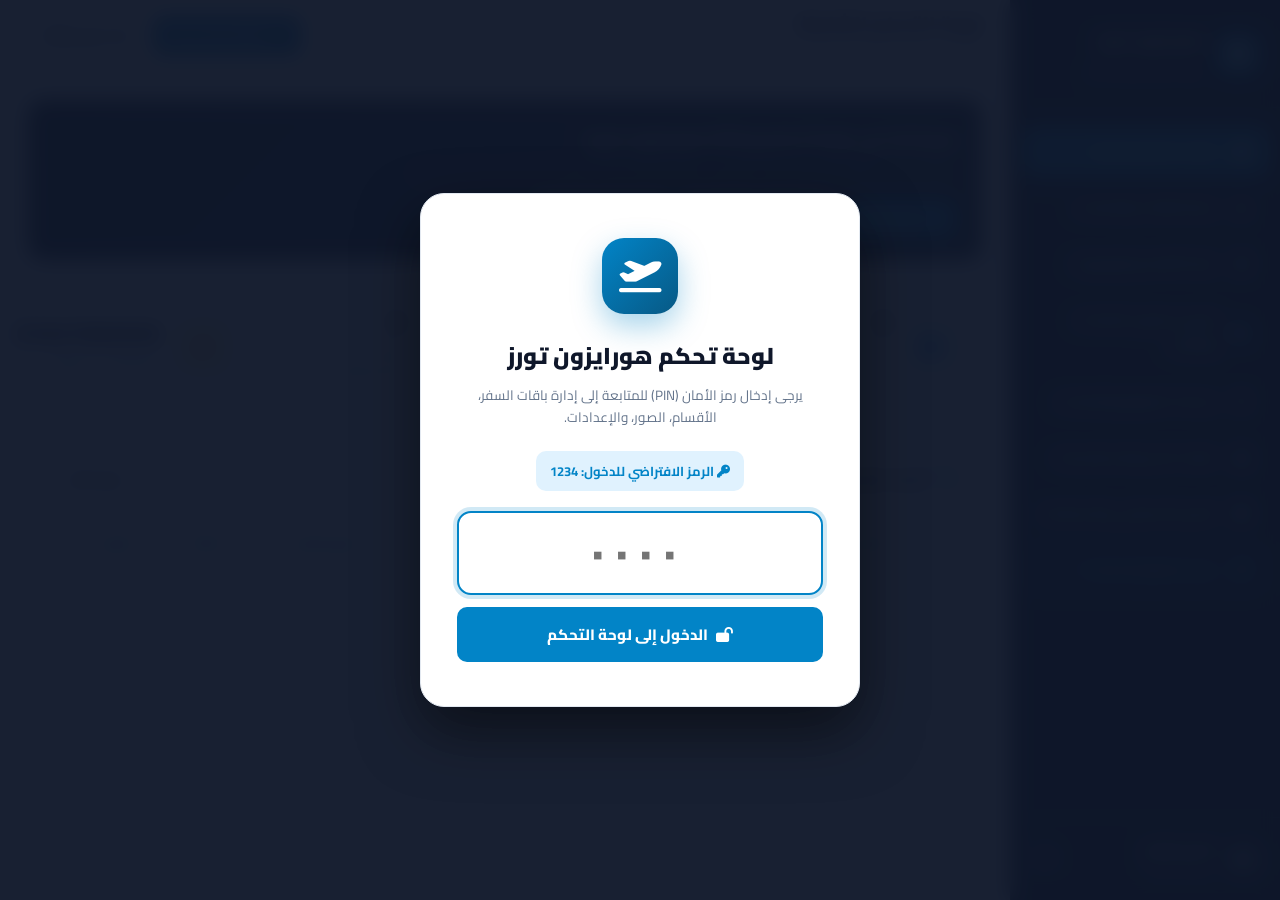
==== commit 5c03fd24: "feat: complete dedicated Pages & Images Editor for Home, About Us, and Contact Us with device image " ====
--- a/admin/index.html
+++ b/admin/index.html
@@ -586,6 +586,12 @@
         </a>
       </li>
       <li>
+        <a class="menu-link" onclick="switchTab('tabPages', this)">
+          <i class="fa-solid fa-file-pen" style="color:#38bdf8;"></i>
+          <span>تعديل محتوى الصفحات والبانرات</span>
+        </a>
+      </li>
+      <li>
         <a class="menu-link" onclick="switchTab('tabCMS', this)">
           <i class="fa-solid fa-sliders"></i>
           <span>إعدادات الموقع والصفحات</span>
@@ -790,6 +796,212 @@
         </div>
       </section>
 
+      
+      <!-- 7. PAGES EDITOR TAB -->
+      <section id="tabPages" class="admin-tab-pane" style="display:none;">
+        <div class="card-panel">
+          <div class="card-panel-header">
+            <div class="card-panel-title">
+              <i class="fa-solid fa-file-pen" style="color:var(--primary);"></i>
+              <span>محرر وتعديل محتوى الصفحات والصور (الصفحة الرئيسية، من نحن، اتصل بنا)</span>
+            </div>
+            <button class="btn btn-primary btn-sm" onclick="saveAllPagesData()">
+              <i class="fa-solid fa-floppy-disk"></i> حفظ كافة تعديلات الصفحات
+            </button>
+          </div>
+
+          <!-- Page Selection Subtabs -->
+          <div style="display:flex; gap:10px; margin-bottom:24px; border-bottom:1px solid var(--border); padding-bottom:14px; flex-wrap:wrap;">
+            <button type="button" class="btn btn-primary btn-sm" id="btnPageSubHome" onclick="switchPageSubTab('pageSubHome')">
+              <i class="fa-solid fa-house"></i> الصفحة الرئيسية (Home)
+            </button>
+            <button type="button" class="btn btn-outline btn-sm" id="btnPageSubAbout" onclick="switchPageSubTab('pageSubAbout')">
+              <i class="fa-solid fa-circle-info"></i> صفحة من نحن (About Us)
+            </button>
+            <button type="button" class="btn btn-outline btn-sm" id="btnPageSubContact" onclick="switchPageSubTab('pageSubContact')">
+              <i class="fa-solid fa-headset"></i> صفحة اتصل بنا (Contact Us)
+            </button>
+          </div>
+
+          <!-- SUB-TAB 1: HOME PAGE -->
+          <div id="pageSubHome" class="page-sub-pane">
+            <h4 style="font-size:16px; font-weight:900; margin-bottom:16px; color:var(--primary); display:flex; align-items:center; gap:8px;">
+              <i class="fa-solid fa-panorama"></i> بانر الصفحة الرئيسية (Hero Showcase & Images)
+            </h4>
+
+            <div class="form-group">
+              <label class="form-label">العنوان الرئيسي للبانر (Hero Headline) *</label>
+              <input type="text" id="pageHomeHeroTitle" class="form-control" value="اكتشف روعة العالم مع برامج هورايزون السياحية الفاخرة">
+            </div>
+
+            <div class="form-group">
+              <label class="form-label">الوصف الترويجي في البانر (Hero Description) *</label>
+              <textarea id="pageHomeHeroDesc" class="form-control" rows="3">استمتع بتجارب سفر استثنائية مع وكالة هورايزون العالمية. باقات متكاملة تشمل تذاكر الطيران الدولي، أفخم الفنادق والمنتجعات 5 نجوم، مع خدمة كونسيرج خاص يرافقك خطوة بخطوة 24/7.</textarea>
+            </div>
+
+            <!-- Home Hero Image Upload Box -->
+            <div class="form-group">
+              <label class="form-label">صورة البانر الرئيسي في الصفحة الرئيسية (رابط أو رفع من جهازك) *</label>
+              <div class="image-uploader-box">
+                <input type="text" id="pageHomeHeroImg" class="form-control" value="images/maldives.jpg" style="margin-bottom:10px;" oninput="updateHomeHeroImgPreview(this.value)">
+                <div style="display:flex; align-items:center; justify-content:center; gap:8px;">
+                  <button type="button" class="btn btn-outline btn-sm" onclick="document.getElementById('fileHomeHeroImg').click()">
+                    <i class="fa-solid fa-cloud-arrow-up"></i> رفع صورة بانر جديدة من جهازك
+                  </button>
+                  <input type="file" id="fileHomeHeroImg" accept="image/*" style="display:none;" onchange="handleHomeHeroImgFile(event)">
+                </div>
+                <div style="margin-top:6px; font-size:12px; color:var(--text-muted);">
+                  أو اختر صورة جاهزة:
+                  <span class="preset-pill" onclick="setHomeHeroPreset('images/maldives.jpg')">المالديف</span>
+                  <span class="preset-pill" onclick="setHomeHeroPreset('images/swiss_alps.jpg')">سويسرا</span>
+                  <span class="preset-pill" onclick="setHomeHeroPreset('images/cappadocia.jpg')">تركيا</span>
+                  <span class="preset-pill" onclick="setHomeHeroPreset('images/egypt_pyramids.jpg')">مصر</span>
+                  <span class="preset-pill" onclick="setHomeHeroPreset('images/alula.jpg')">العلا</span>
+                </div>
+                <img id="previewHomeHeroImg" src="../images/maldives.jpg" class="image-preview-thumb" style="display:block; max-height:220px;" alt="معاينة صورة البانر">
+              </div>
+            </div>
+
+            <div class="form-grid-2">
+              <div class="form-group">
+                <label class="form-label">الشارة العائمة 1 (العنوان)</label>
+                <input type="text" id="pageHomeBadge1Title" class="form-control" value="فيلات عائمة 5 نجوم">
+              </div>
+              <div class="form-group">
+                <label class="form-label">الشارة العائمة 1 (الوصف)</label>
+                <input type="text" id="pageHomeBadge1Sub" class="form-control" value="إطلالة بانورامية ومسبح خاص">
+              </div>
+            </div>
+
+            <div class="form-grid-2">
+              <div class="form-group">
+                <label class="form-label">الشارة العائمة 2 (نسبة الخصم)</label>
+                <input type="text" id="pageHomeBadge2Title" class="form-control" value="خصم حصري 35%">
+              </div>
+              <div class="form-group">
+                <label class="form-label">الشارة العائمة 2 (الوصف)</label>
+                <input type="text" id="pageHomeBadge2Sub" class="form-control" value="شامل الطيران والإقامة لشخصين">
+              </div>
+            </div>
+
+            <div class="form-group">
+              <label class="form-label">نص شريط الإعلانات أعلى الموقع (Top Announcement)</label>
+              <input type="text" id="pageHomeAnnouncement" class="form-control" value="عروض حصرية تصل إلى 35% على باقات المالديف وسويسرا عند الحجز المبكر هذا الأسبوع!">
+            </div>
+
+            <button type="button" class="btn btn-primary" onclick="saveAllPagesData()">
+              <i class="fa-solid fa-floppy-disk"></i> حفظ تعديلات الصفحة الرئيسية
+            </button>
+          </div>
+
+          <!-- SUB-TAB 2: ABOUT US PAGE -->
+          <div id="pageSubAbout" class="page-sub-pane" style="display:none;">
+            <h4 style="font-size:16px; font-weight:900; margin-bottom:16px; color:var(--primary); display:flex; align-items:center; gap:8px;">
+              <i class="fa-solid fa-building"></i> محتوى صفحة من نحن (About Us Content & Images)
+            </h4>
+
+            <div class="form-grid-2">
+              <div class="form-group">
+                <label class="form-label">عنوان البانر العلوي (Page Title) *</label>
+                <input type="text" id="pageAboutHeroTitle" class="form-control" value="وكالة هورايزون لاكجري تورز العالمية">
+              </div>
+              <div class="form-group">
+                <label class="form-label">الوصف الترويجي في البانر (Subtitle) *</label>
+                <input type="text" id="pageAboutHeroSub" class="form-control" value="رائدة صناعة السياحة الفاخرة وتصميم تجارب السفر الاستثنائية لرجال الأعمال والعائلات في أرقى وجهات العالم منذ أكثر من 15 عاماً.">
+              </div>
+            </div>
+
+            <div class="form-group">
+              <label class="form-label">عنوان قصة هورايزون ورؤيتنا (Story Headline) *</label>
+              <input type="text" id="pageAboutStoryTitle" class="form-control" value="نحن لا نبيع تذاكر سفر، بل نصنع ذكريات تدوم مدى الحياة">
+            </div>
+
+            <div class="form-group">
+              <label class="form-label">نص الفقرة الأولى من قصة الوكالة *</label>
+              <textarea id="pageAboutStoryP1" class="form-control" rows="3">تأسست وكالة هورايزون تورز لتكون الوجهة الأولى لعشاق الفخامة والخصوصية والتميز. نقدم باقات سياحية مصممة خصيصاً لتلبي تطلعات المسافر العربي الباحث عن أرقى المنتجعات العالمية وأفضل الخدمات اللوجستية المتكاملة.</textarea>
+            </div>
+
+            <div class="form-group">
+              <label class="form-label">نص الفقرة الثانية من قصة الوكالة *</label>
+              <textarea id="pageAboutStoryP2" class="form-control" rows="3">بفضل شبكة علاقاتنا الحصرية مع أرقى سلاسل الفنادق والمنتجعات العالمية، نضمن لعملائنا ترقيات مجانية للغرف، خدمات استقبال كبار الشخصيات، وأسعاراً تفضيلية لا تتوفر على منصات الحجز العامة.</textarea>
+            </div>
+
+            <!-- About Image Upload Box -->
+            <div class="form-group">
+              <label class="form-label">صورة صفحة من نحن (رابط أو رفع من جهازك) *</label>
+              <div class="image-uploader-box">
+                <input type="text" id="pageAboutImg" class="form-control" value="images/hero_travel.jpg" style="margin-bottom:10px;" oninput="updateAboutImgPreview(this.value)">
+                <div style="display:flex; align-items:center; justify-content:center; gap:8px;">
+                  <button type="button" class="btn btn-outline btn-sm" onclick="document.getElementById('fileAboutImg').click()">
+                    <i class="fa-solid fa-cloud-arrow-up"></i> رفع صورة من نحن من جهازك
+                  </button>
+                  <input type="file" id="fileAboutImg" accept="image/*" style="display:none;" onchange="handleAboutImgFile(event)">
+                </div>
+                <div style="margin-top:6px; font-size:12px; color:var(--text-muted);">
+                  أو اختر صورة جاهزة:
+                  <span class="preset-pill" onclick="setAboutPreset('images/hero_travel.jpg')">المسافر الفاخر</span>
+                  <span class="preset-pill" onclick="setAboutPreset('images/swiss_alps.jpg')">سويسرا</span>
+                  <span class="preset-pill" onclick="setAboutPreset('images/maldives.jpg')">المالديف</span>
+                </div>
+                <img id="previewAboutImg" src="../images/hero_travel.jpg" class="image-preview-thumb" style="display:block; max-height:220px;" alt="معاينة صورة من نحن">
+              </div>
+            </div>
+
+            <button type="button" class="btn btn-primary" onclick="saveAllPagesData()">
+              <i class="fa-solid fa-floppy-disk"></i> حفظ تعديلات صفحة من نحن
+            </button>
+          </div>
+
+          <!-- SUB-TAB 3: CONTACT US PAGE -->
+          <div id="pageSubContact" class="page-sub-pane" style="display:none;">
+            <h4 style="font-size:16px; font-weight:900; margin-bottom:16px; color:var(--primary); display:flex; align-items:center; gap:8px;">
+              <i class="fa-solid fa-headset"></i> محتوى وبيانات صفحة اتصل بنا (Contact Us Page)
+            </h4>
+
+            <div class="form-grid-2">
+              <div class="form-group">
+                <label class="form-label">عنوان البانر العلوي (Contact Title) *</label>
+                <input type="text" id="pageContactHeroTitle" class="form-control" value="نحن هنا لمساعدتك في التخطيط لرحلتك القادمة">
+              </div>
+              <div class="form-group">
+                <label class="form-label">الوصف الترويجي في البانر (Contact Subtitle) *</label>
+                <input type="text" id="pageContactHeroSub" class="form-control" value="فريق خبراء السفر في هورايزون جاهز للإجابة على استفساراتكم وتصميم برنامجكم السياحي المثالي على مدار الساعة.">
+              </div>
+            </div>
+
+            <div class="form-grid-3">
+              <div class="form-group">
+                <label class="form-label">رقم واتساب المباشر 24/7 *</label>
+                <input type="text" id="pageContactWhatsApp" class="form-control" value="01027093535">
+              </div>
+              <div class="form-group">
+                <label class="form-label">الهاتف الموحد</label>
+                <input type="text" id="pageContactPhone" class="form-control" value="01027093535">
+              </div>
+              <div class="form-group">
+                <label class="form-label">البريد الإلكتروني للكونسيرج</label>
+                <input type="email" id="pageContactEmail" class="form-control" value="booking@horizon-travel.com">
+              </div>
+            </div>
+
+            <div class="form-grid-2">
+              <div class="form-group">
+                <label class="form-label">المكاتب الرئيسية والمقرات</label>
+                <input type="text" id="pageContactAddress" class="form-control" value="برج المملكة - الرياض / شارع التسعين - القاهرة">
+              </div>
+              <div class="form-group">
+                <label class="form-label">أوقات العمل واستقبال العملاء</label>
+                <input type="text" id="pageContactWorkingHours" class="form-control" value="السبت إلى الخميس: 9:00 ص - 10:00 م (خدمة الطوارئ 24/7)">
+              </div>
+            </div>
+
+            <button type="button" class="btn btn-primary" onclick="saveAllPagesData()">
+              <i class="fa-solid fa-floppy-disk"></i> حفظ تعديلات صفحة اتصل بنا
+            </button>
+          </div>
+        </div>
+      </section>
+
       <!-- 4. CMS TAB -->
       <section id="tabCMS" class="admin-tab-pane" style="display:none;">
         <div class="card-panel">
